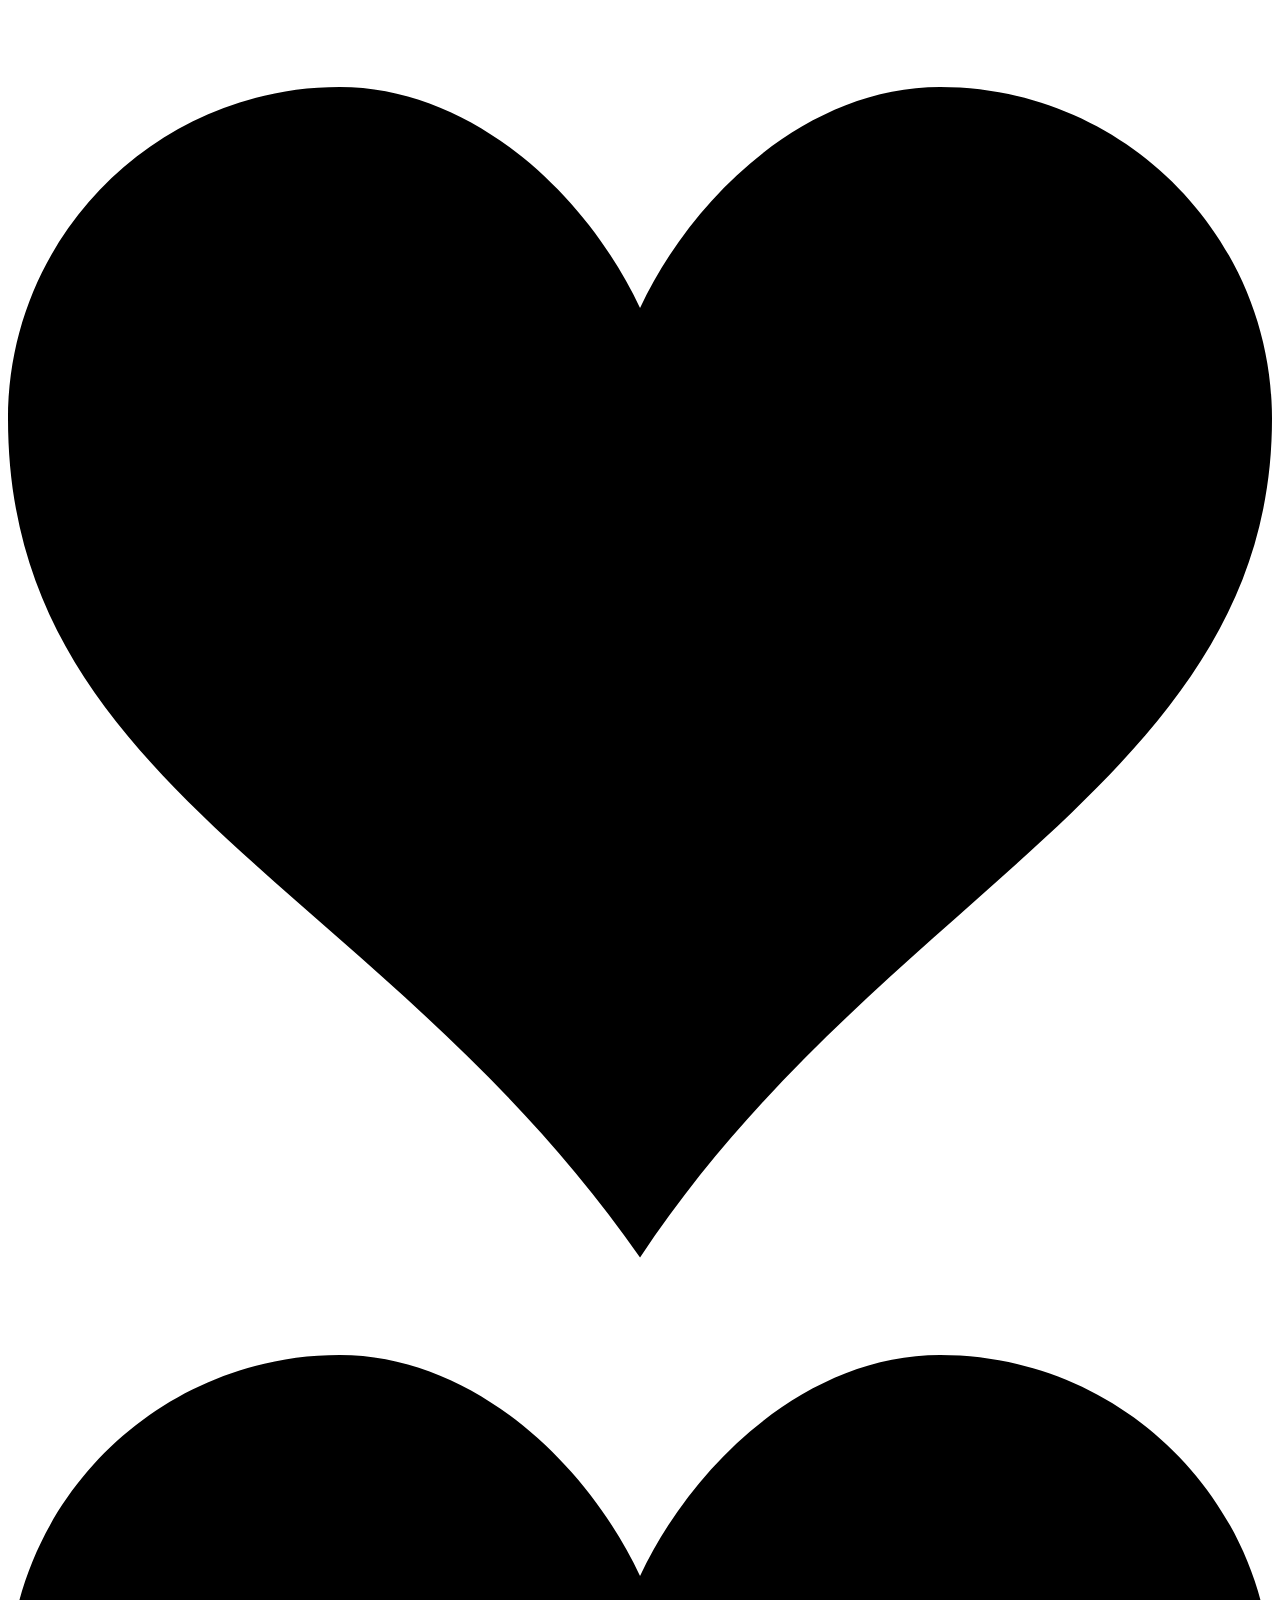
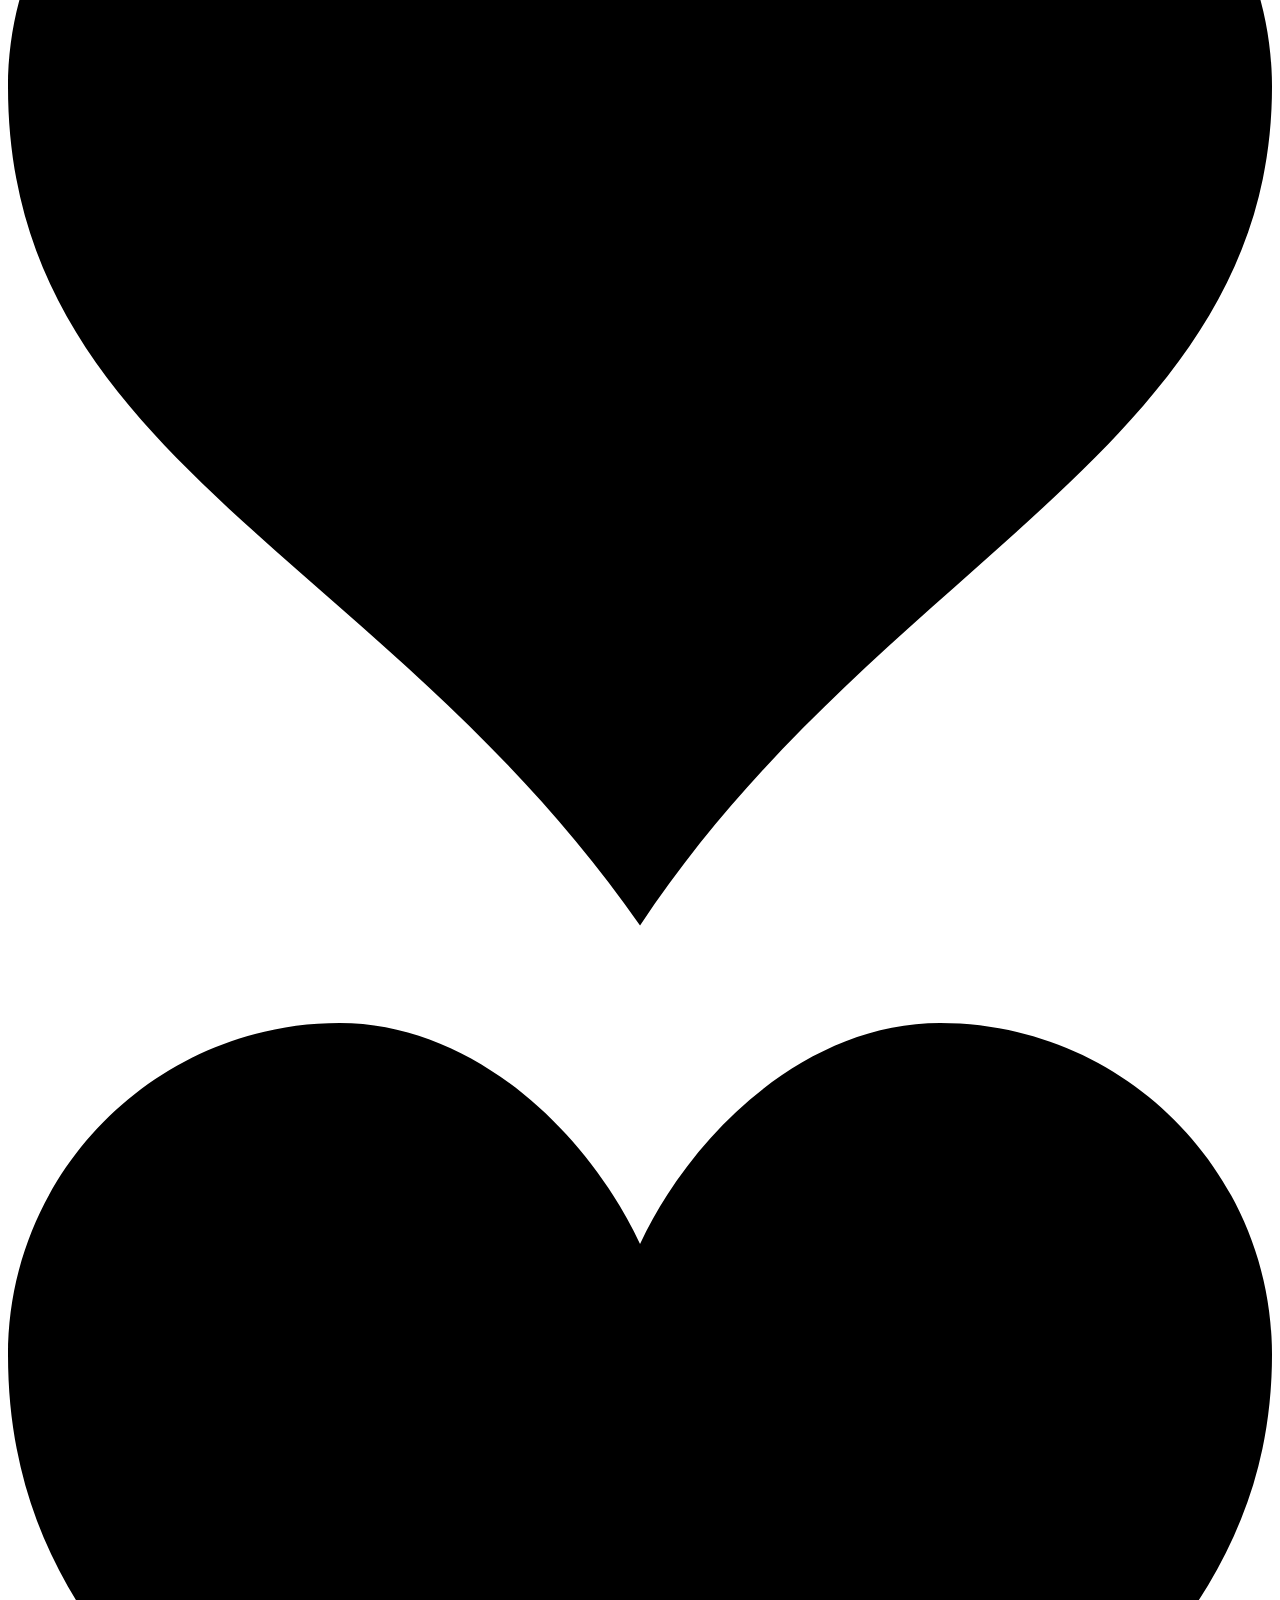
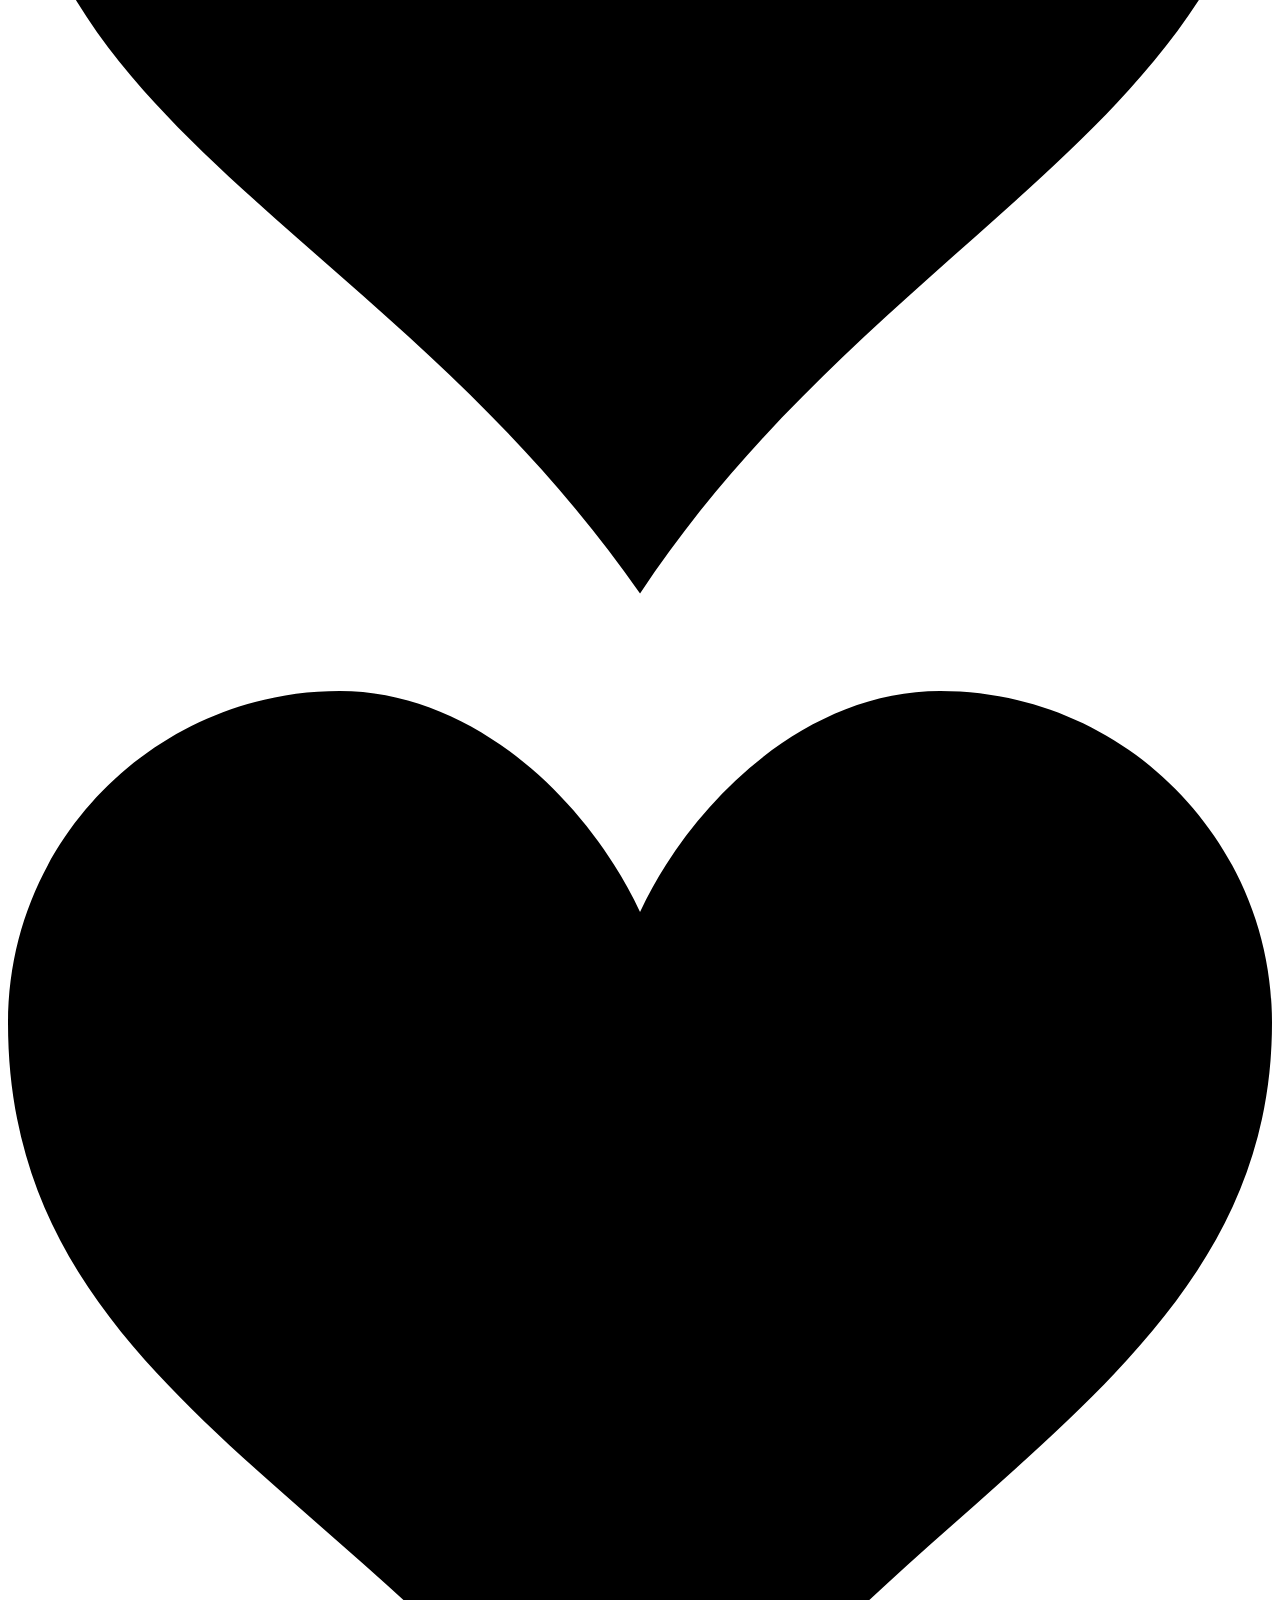
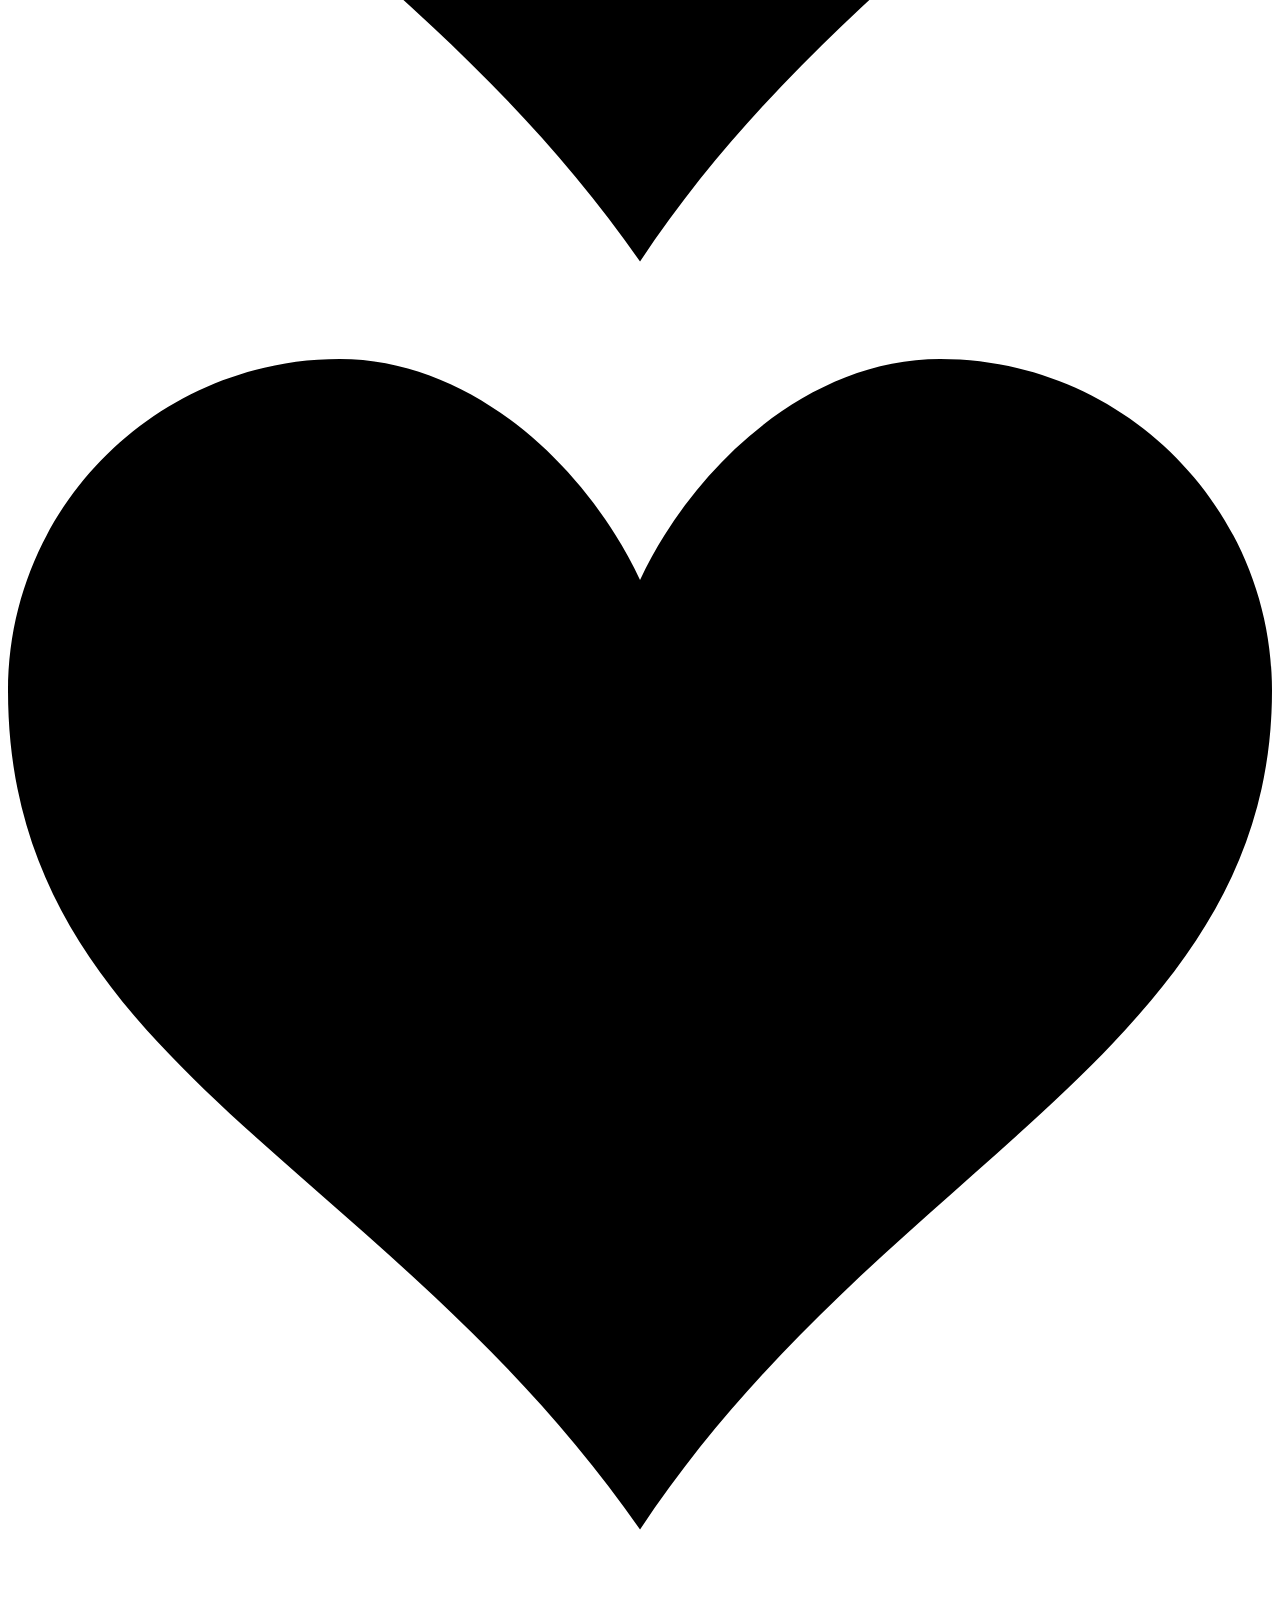
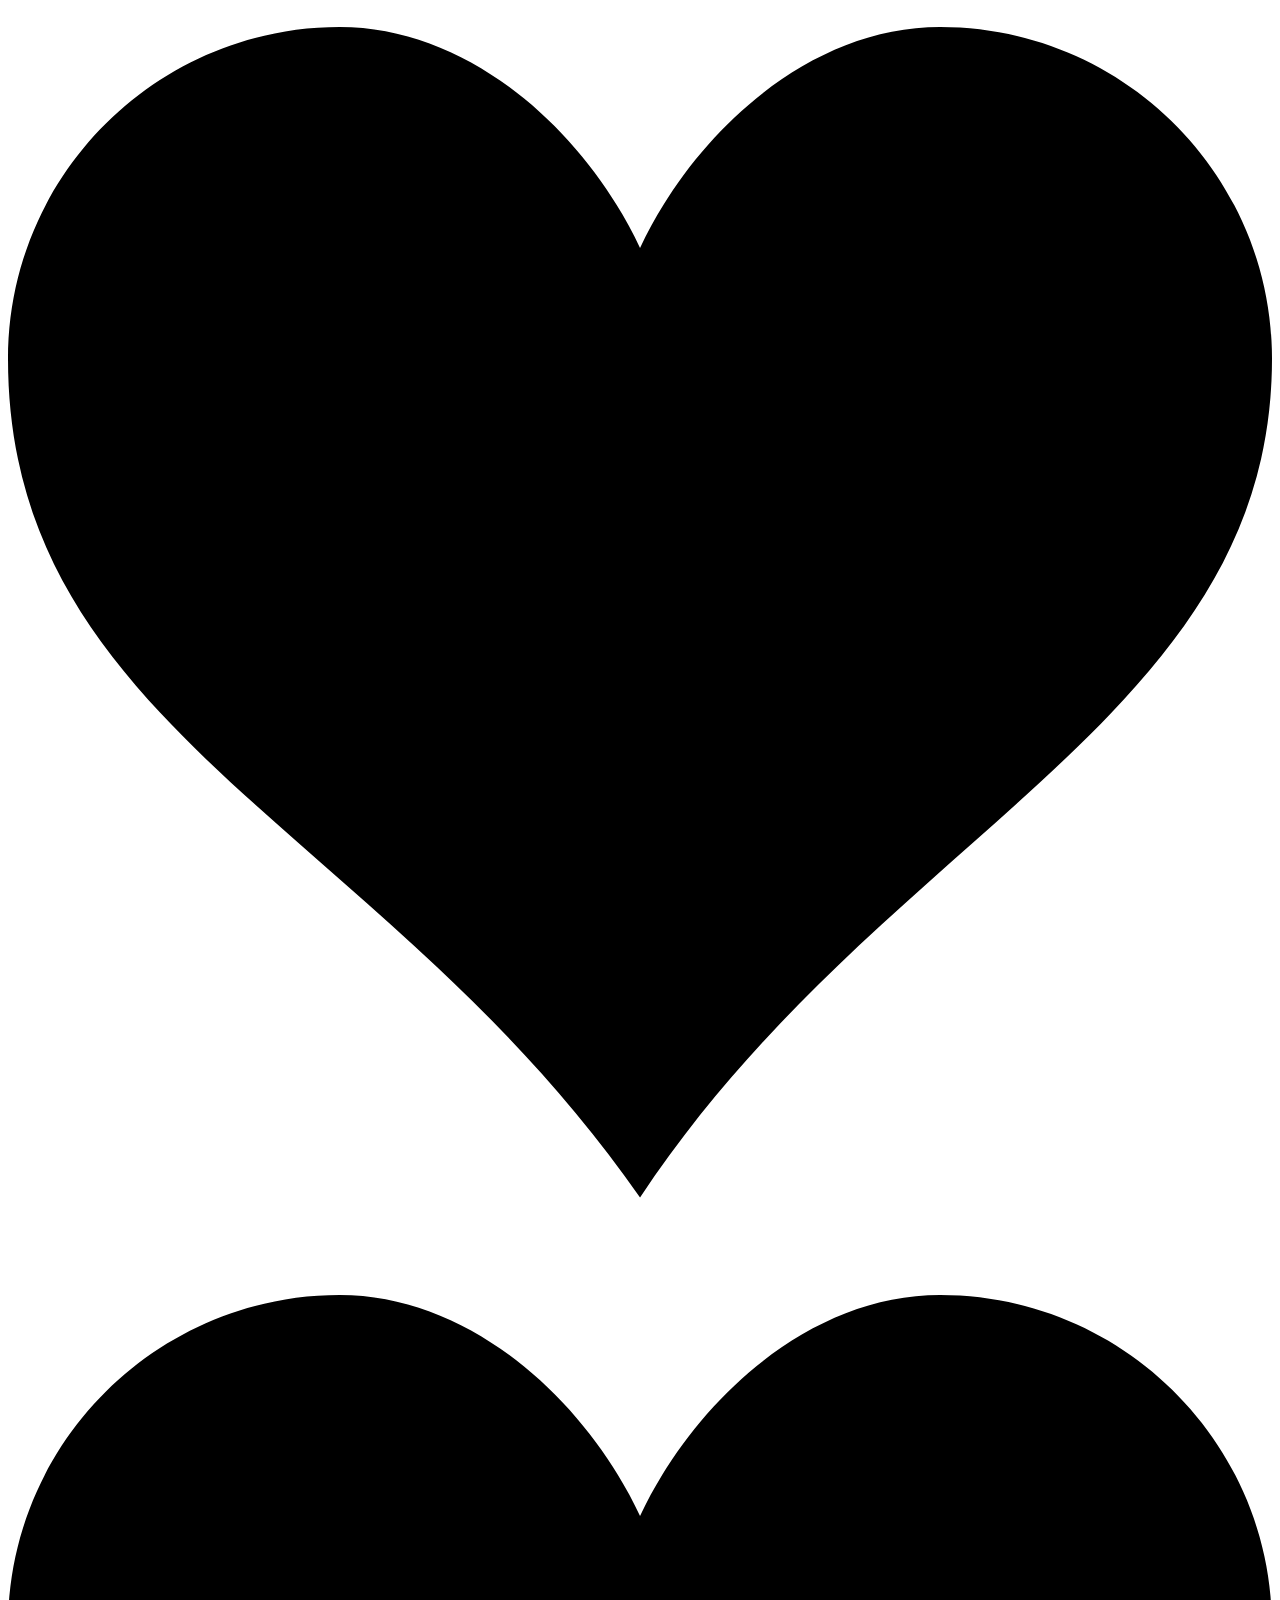
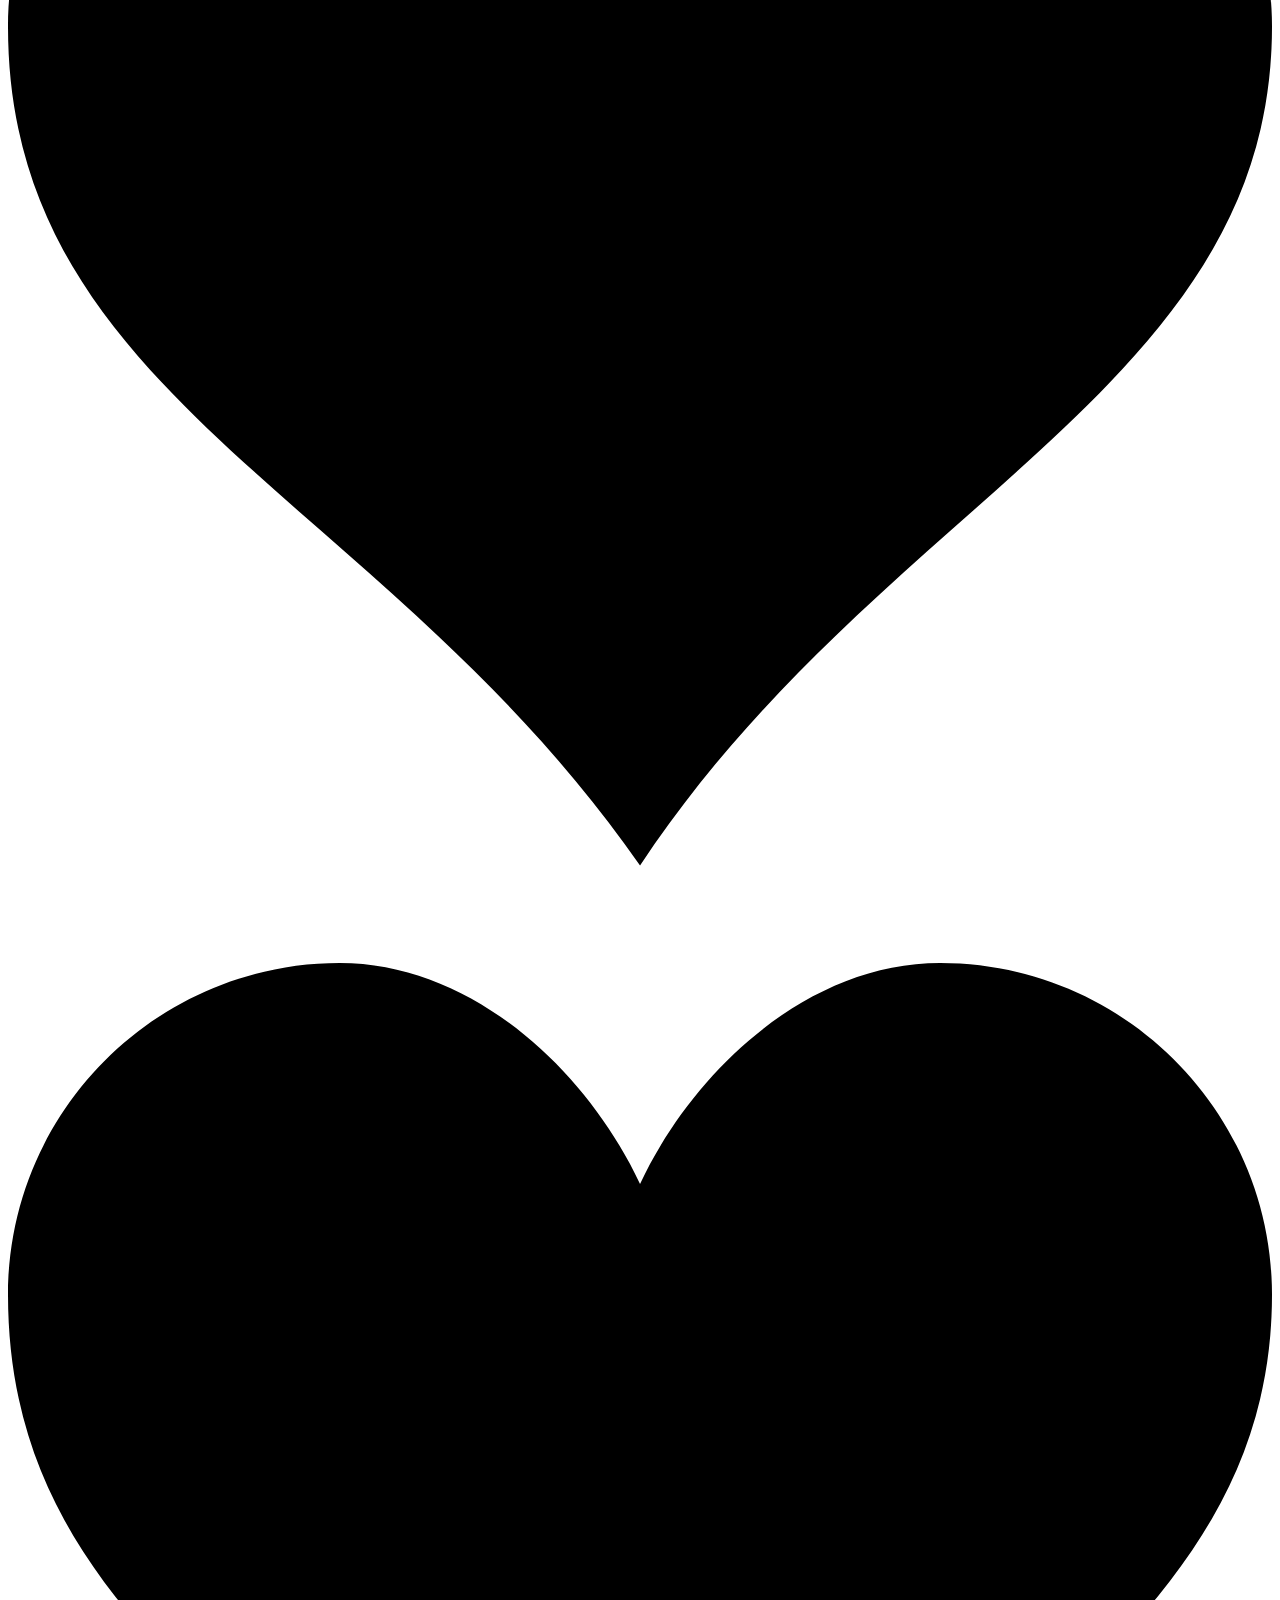
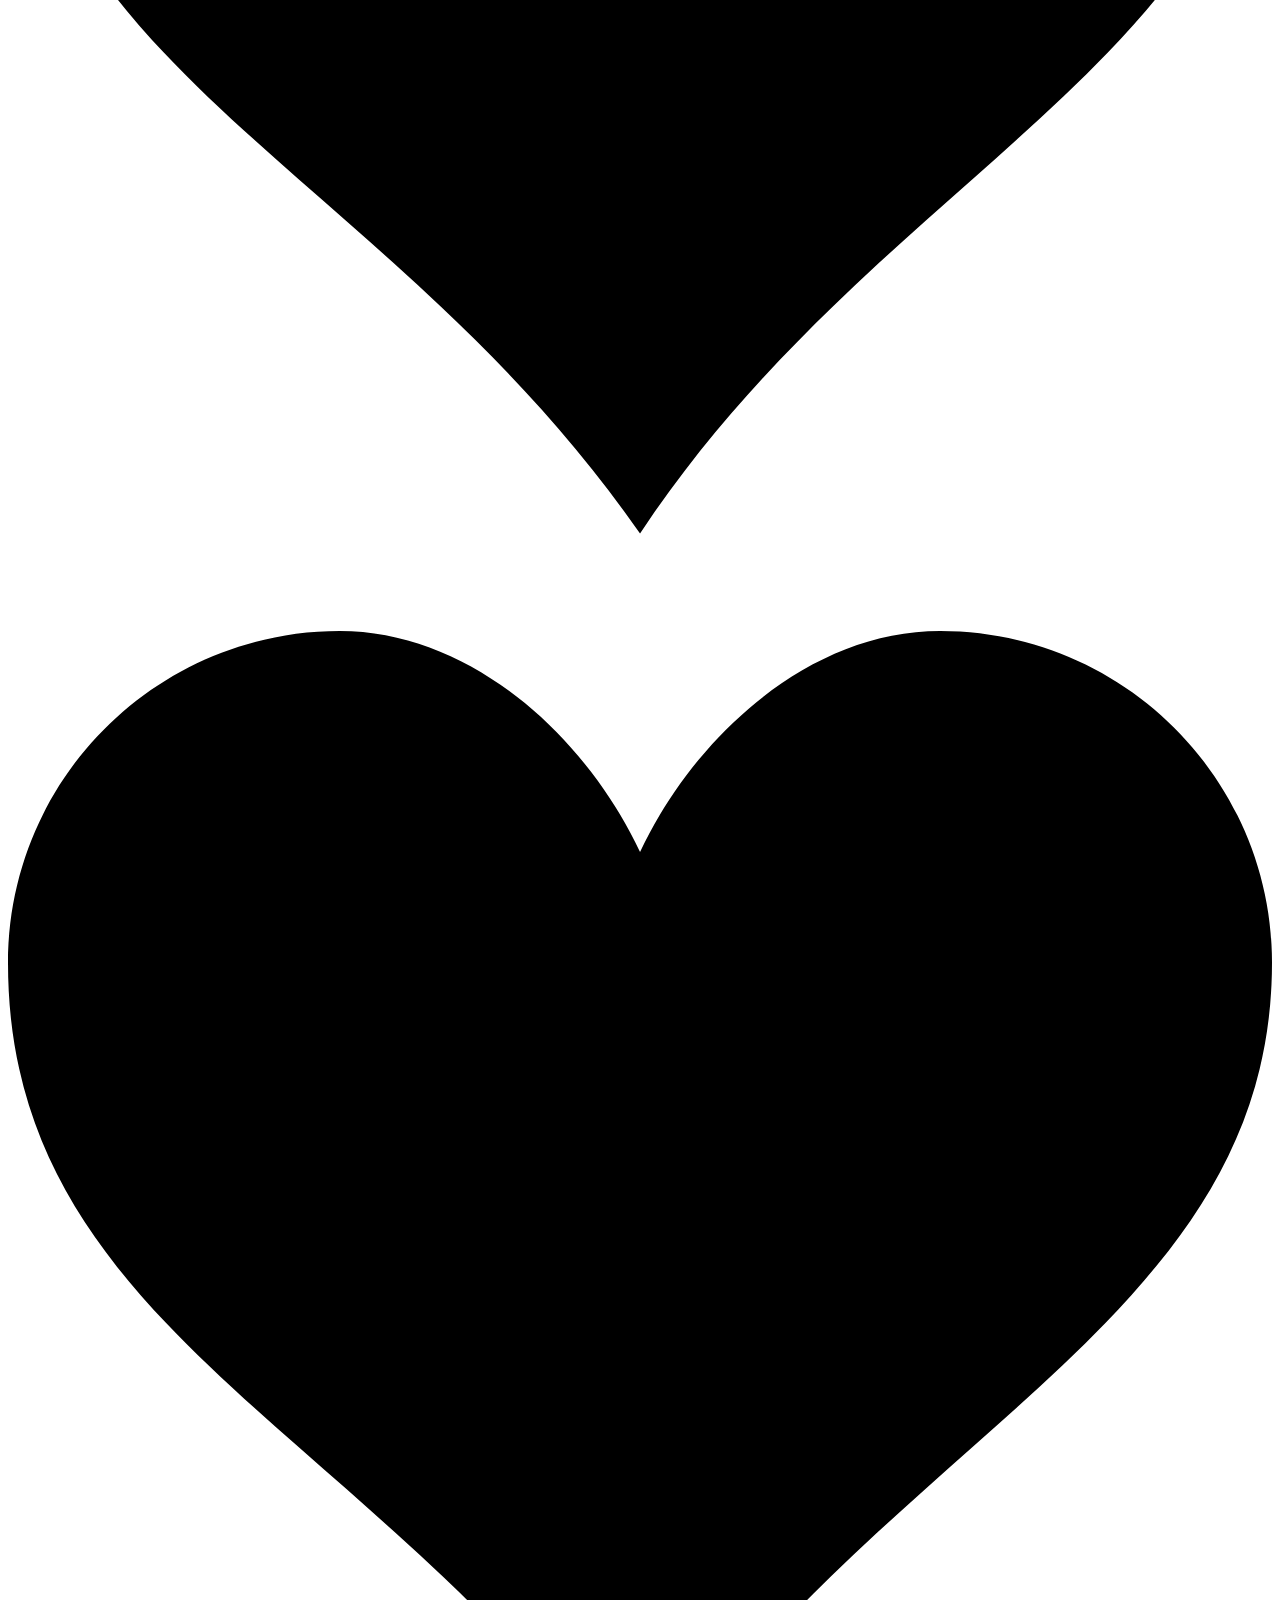
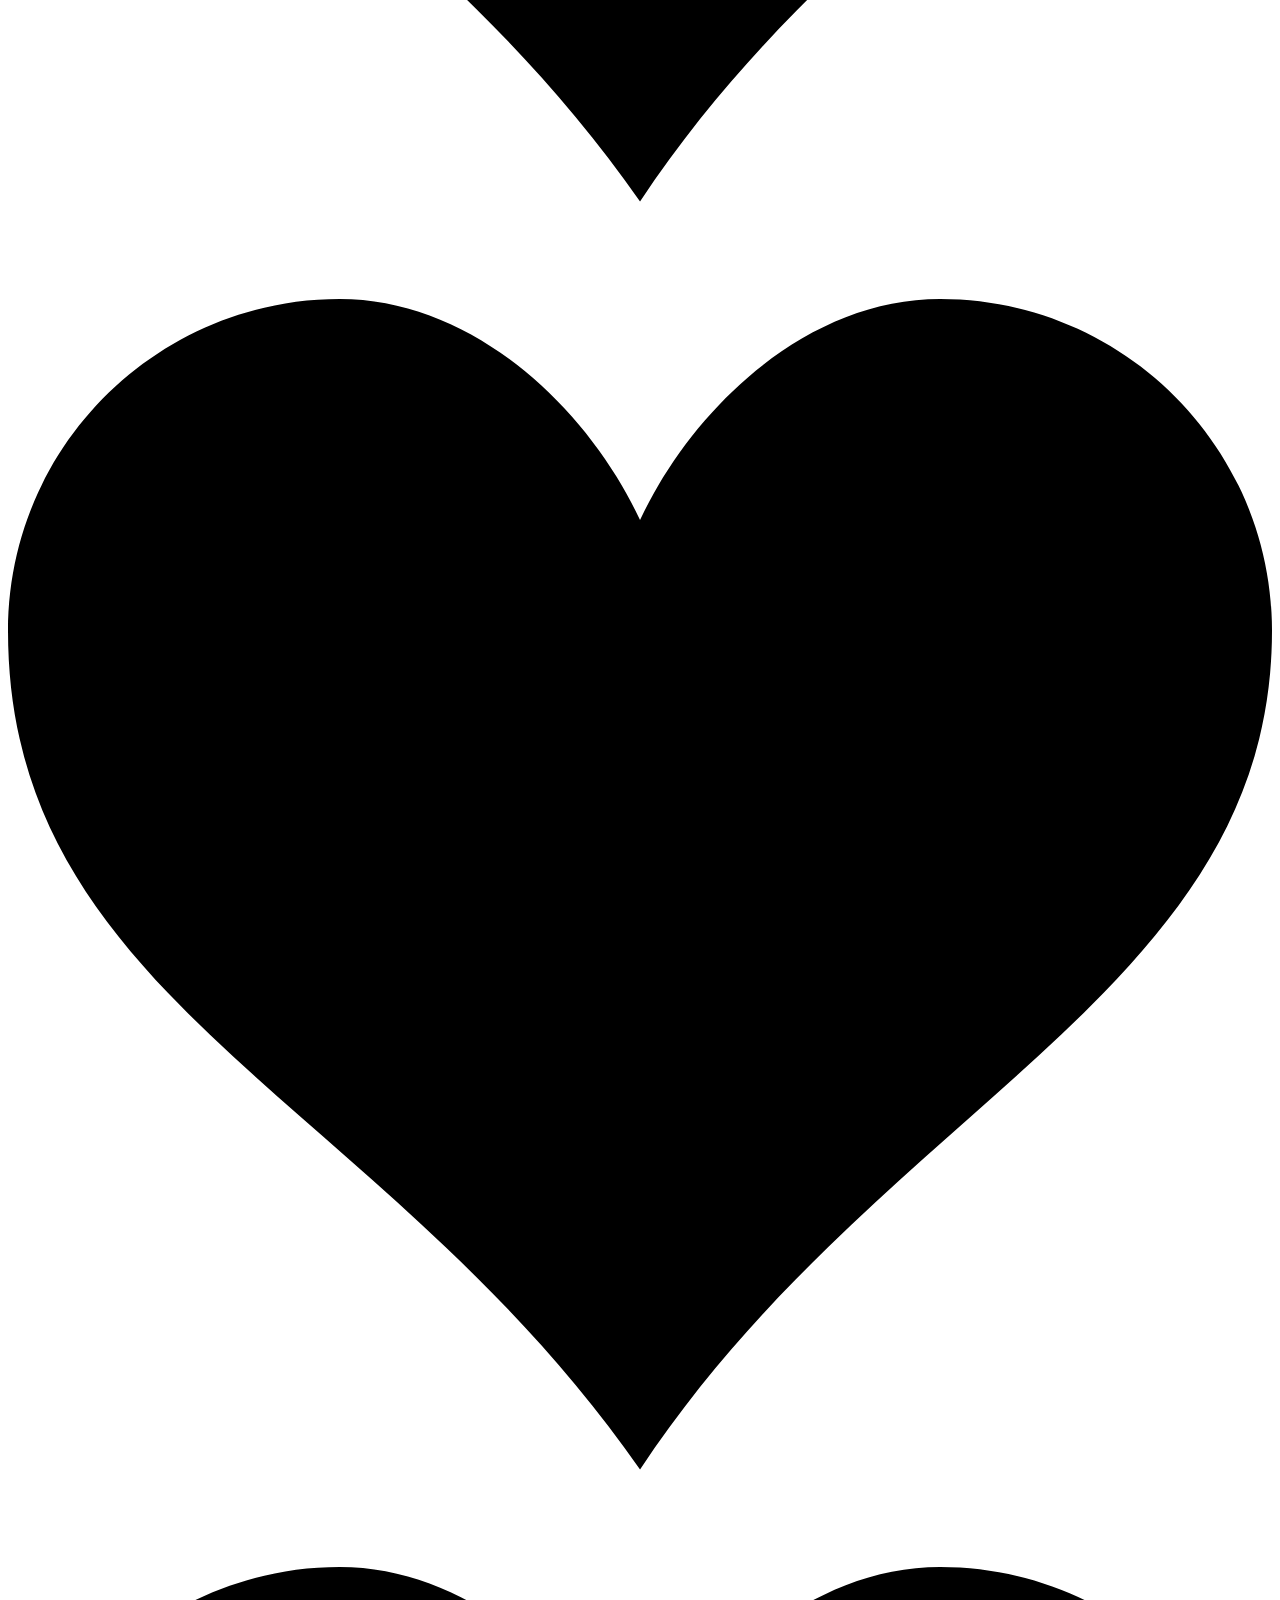
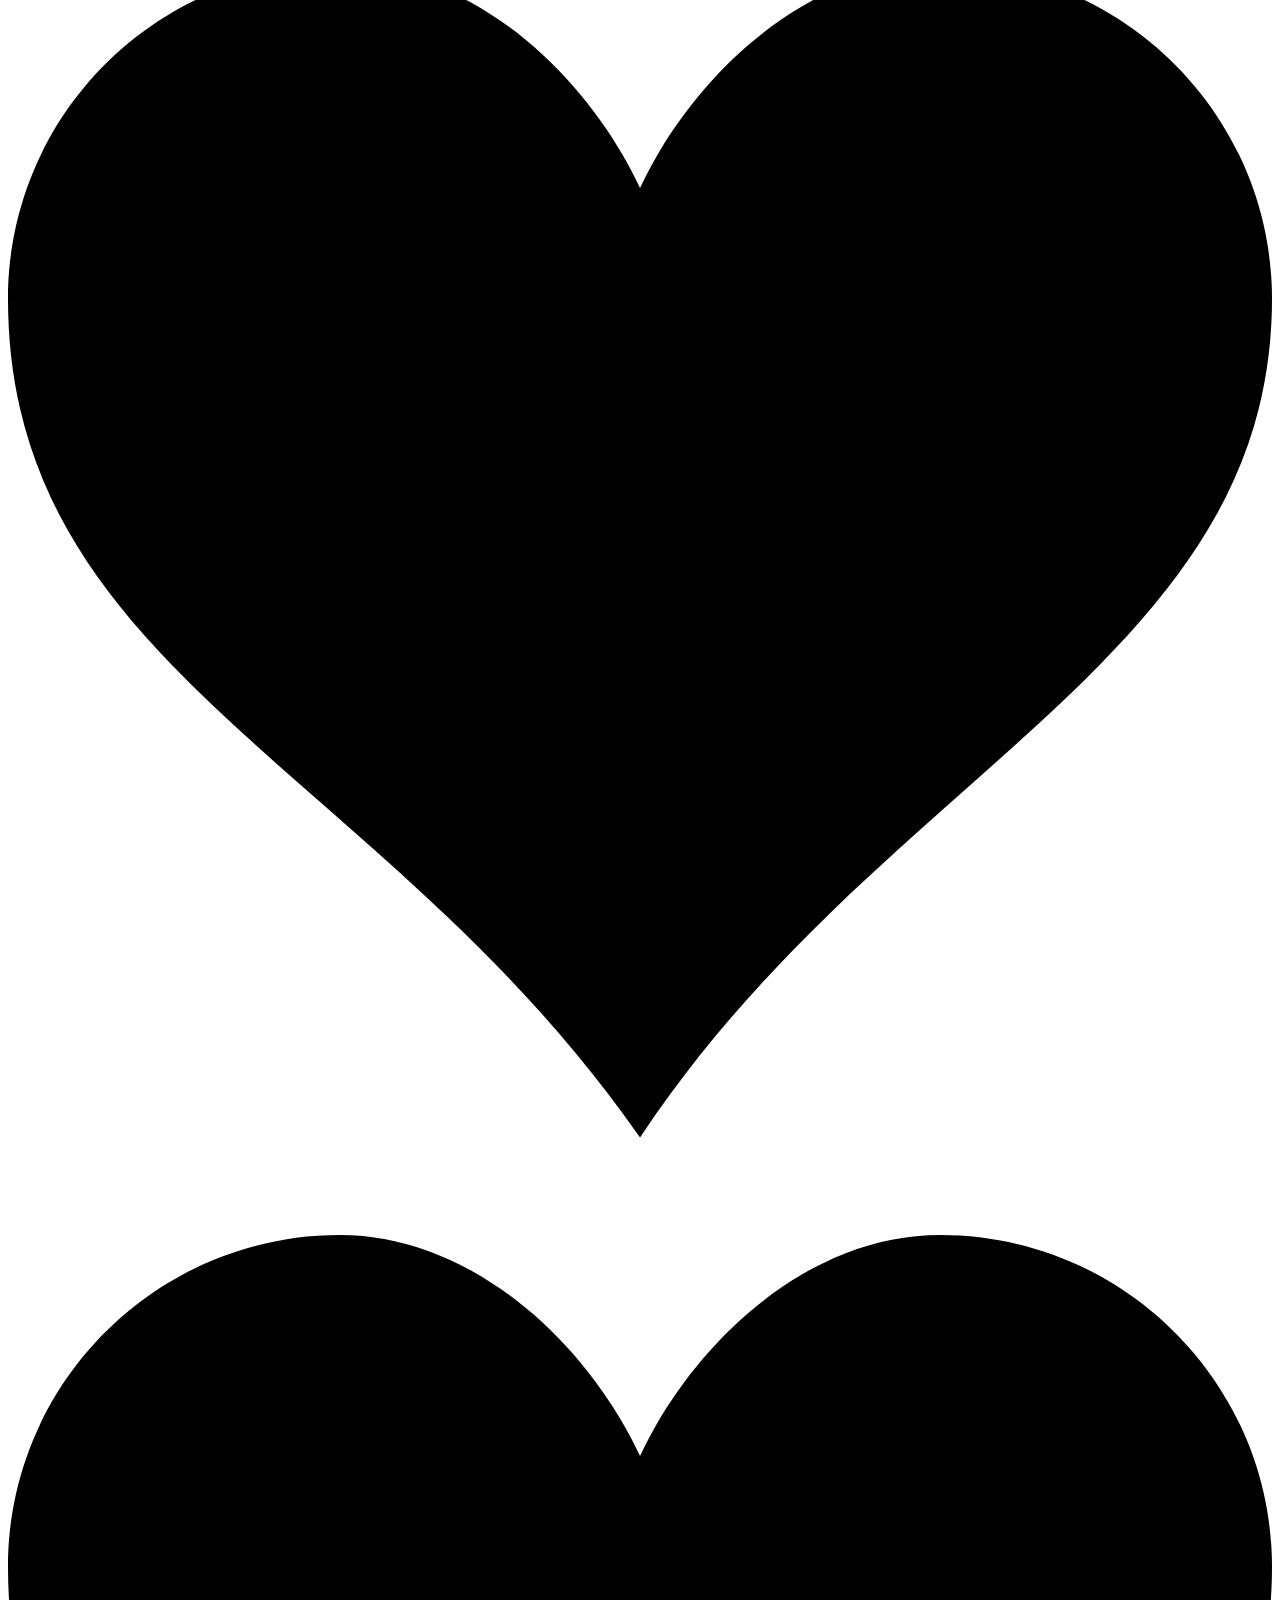
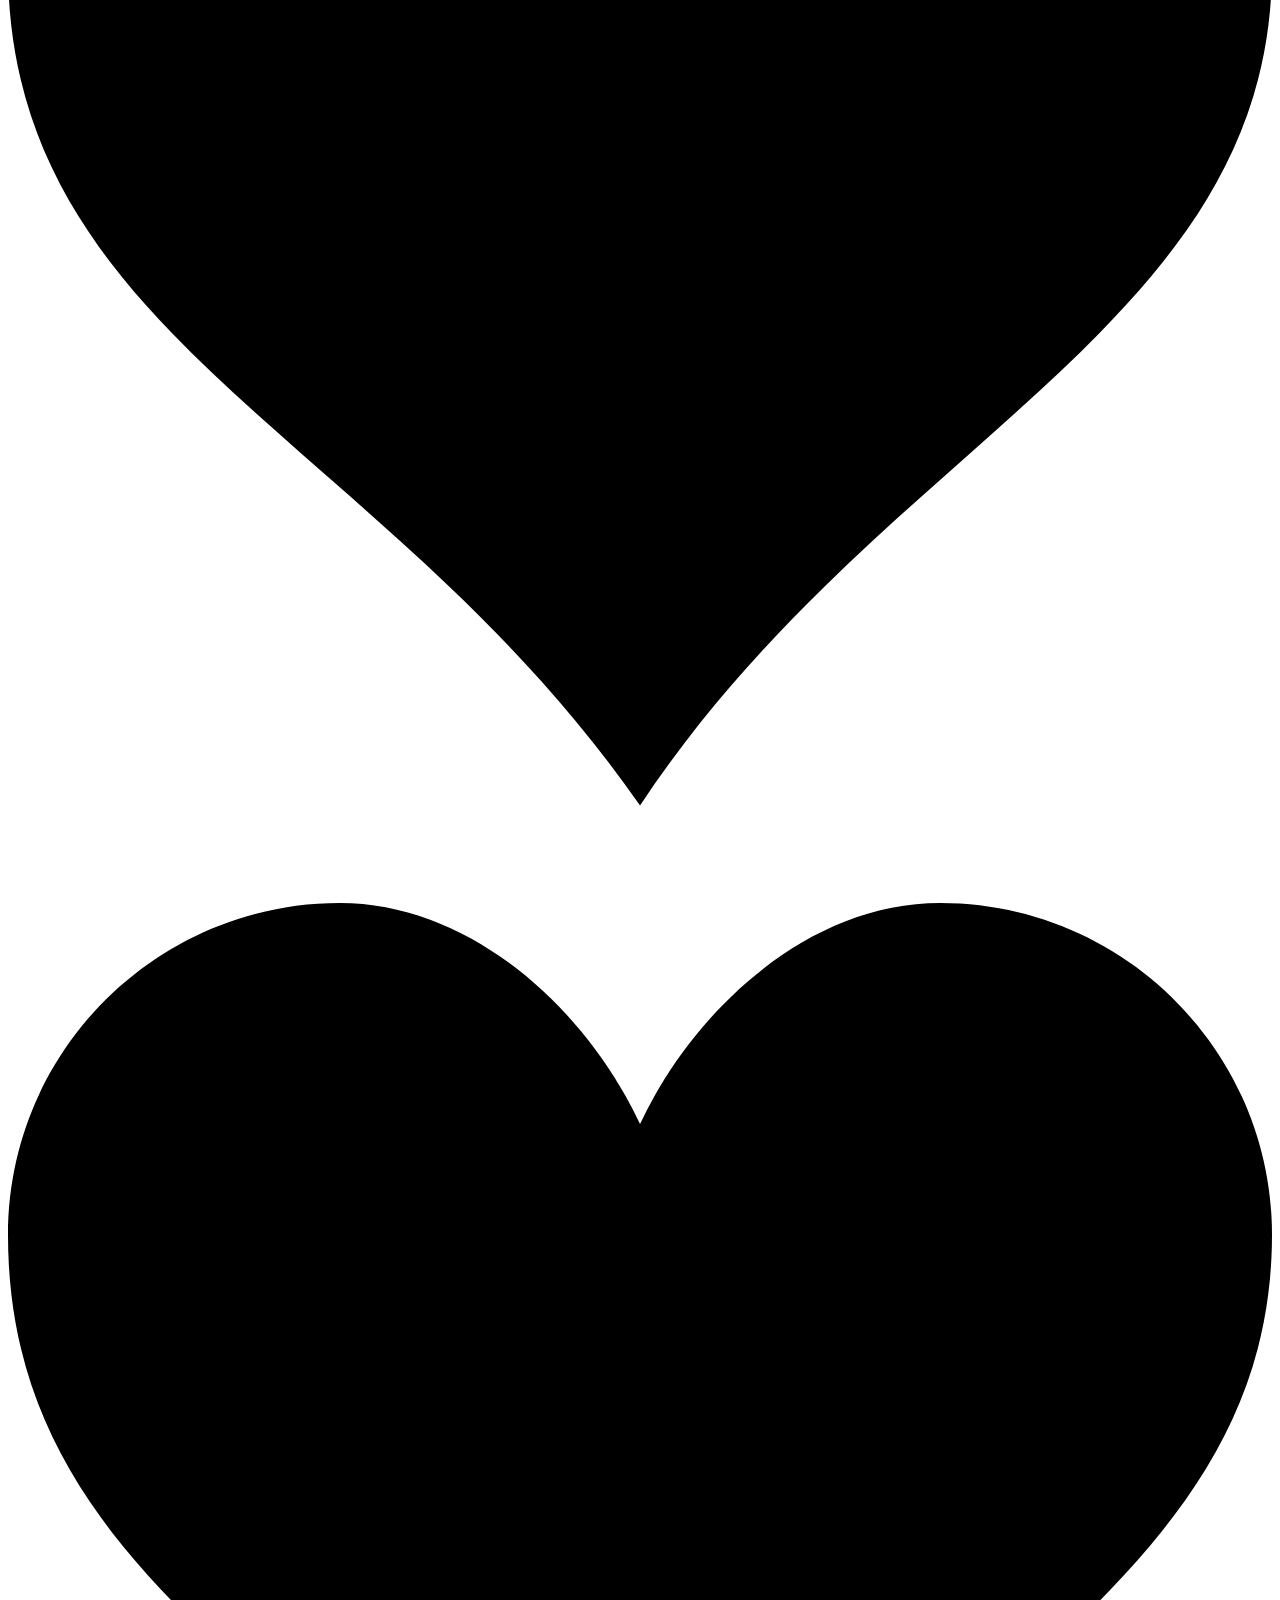
==== rosas.html @ ce92dda1 "first commit" ====
<!DOCTYPE html>
<html lang="en" >
<head>
  <meta charset="UTF-8">
  <title>Flores y corazones</title>
  <link rel="stylesheet" href="./style.css">

</head>
<body>
<!-- partial:index.partial.html -->
<body class="container">
  <div class="night"></div>
  <div class="flowers">
    <div class="flower flower--1">
      <div class="flower__leafs flower__leafs--1">
        <div class="flower__leaf flower__leaf--1"></div>
        <div class="flower__leaf flower__leaf--2"></div>
        <div class="flower__leaf flower__leaf--3"></div>
        <div class="flower__leaf flower__leaf--4"></div>
        <div class="flower__white-circle"></div>

        <div class="flower__light flower__light--1"></div>
        <div class="flower__light flower__light--2"></div>
        <div class="flower__light flower__light--3"></div>
        <div class="flower__light flower__light--4"></div>
        <div class="flower__light flower__light--5"></div>
        <div class="flower__light flower__light--6"></div>
        <div class="flower__light flower__light--7"></div>
        <div class="flower__light flower__light--8"></div>

      </div>
      <div class="flower__line">
        <div class="flower__line__leaf flower__line__leaf--1"></div>
        <div class="flower__line__leaf flower__line__leaf--2"></div>
        <div class="flower__line__leaf flower__line__leaf--3"></div>
        <div class="flower__line__leaf flower__line__leaf--4"></div>
        <div class="flower__line__leaf flower__line__leaf--5"></div>
        <div class="flower__line__leaf flower__line__leaf--6"></div>
      </div>
    </div>

    <div class="flower flower--2">
      <div class="flower__leafs flower__leafs--2">
        <div class="flower__leaf flower__leaf--1"></div>
        <div class="flower__leaf flower__leaf--2"></div>
        <div class="flower__leaf flower__leaf--3"></div>
        <div class="flower__leaf flower__leaf--4"></div>
        <div class="flower__white-circle"></div>

        <div class="flower__light flower__light--1"></div>
        <div class="flower__light flower__light--2"></div>
        <div class="flower__light flower__light--3"></div>
        <div class="flower__light flower__light--4"></div>
        <div class="flower__light flower__light--5"></div>
        <div class="flower__light flower__light--6"></div>
        <div class="flower__light flower__light--7"></div>
        <div class="flower__light flower__light--8"></div>

      </div>
      <div class="flower__line">
        <div class="flower__line__leaf flower__line__leaf--1"></div>
        <div class="flower__line__leaf flower__line__leaf--2"></div>
        <div class="flower__line__leaf flower__line__leaf--3"></div>
        <div class="flower__line__leaf flower__line__leaf--4"></div>
      </div>
    </div>

    <div class="flower flower--3">
      <div class="flower__leafs flower__leafs--3">
        <div class="flower__leaf flower__leaf--1"></div>
        <div class="flower__leaf flower__leaf--2"></div>
        <div class="flower__leaf flower__leaf--3"></div>
        <div class="flower__leaf flower__leaf--4"></div>
        <div class="flower__white-circle"></div>

        <div class="flower__light flower__light--1"></div>
        <div class="flower__light flower__light--2"></div>
        <div class="flower__light flower__light--3"></div>
        <div class="flower__light flower__light--4"></div>
        <div class="flower__light flower__light--5"></div>
        <div class="flower__light flower__light--6"></div>
        <div class="flower__light flower__light--7"></div>
        <div class="flower__light flower__light--8"></div>

      </div>
      <div class="flower__line">
        <div class="flower__line__leaf flower__line__leaf--1"></div>
        <div class="flower__line__leaf flower__line__leaf--2"></div>
        <div class="flower__line__leaf flower__line__leaf--3"></div>
        <div class="flower__line__leaf flower__line__leaf--4"></div>
      </div>
    </div>
    <div class="flower flower--4">
      <div class="flower__leafs flower__leafs--3">
        <div class="flower__leaf flower__leaf--1"></div>
        <div class="flower__leaf flower__leaf--2"></div>
        <div class="flower__leaf flower__leaf--3"></div>
        <div class="flower__leaf flower__leaf--4"></div>
        <div class="flower__white-circle"></div>

        <div class="flower__light flower__light--1"></div>
        <div class="flower__light flower__light--2"></div>
        <div class="flower__light flower__light--3"></div>
        <div class="flower__light flower__light--4"></div>
        <div class="flower__light flower__light--5"></div>
        <div class="flower__light flower__light--6"></div>
        <div class="flower__light flower__light--7"></div>
        <div class="flower__light flower__light--8"></div>

      </div>
      <div class="flower__line">
        <div class="flower__line__leaf flower__line__leaf--1"></div>
        <div class="flower__line__leaf flower__line__leaf--2"></div>
        <div class="flower__line__leaf flower__line__leaf--3"></div>
        <div class="flower__line__leaf flower__line__leaf--4"></div>
      </div>
    </div>

    <div class="grow-ans" style="--d:1.2s">
      <div class="flower__g-long">
        <div class="flower__g-long__top"></div>
        <div class="flower__g-long__bottom"></div>
      </div>
    </div>

    <div class="growing-grass">
      <div class="flower__grass flower__grass--1">
        <div class="flower__grass--top"></div>
        <div class="flower__grass--bottom"></div>
        <div class="flower__grass__leaf flower__grass__leaf--1"></div>
        <div class="flower__grass__leaf flower__grass__leaf--2"></div>
        <div class="flower__grass__leaf flower__grass__leaf--3"></div>
        <div class="flower__grass__leaf flower__grass__leaf--4"></div>
        <div class="flower__grass__leaf flower__grass__leaf--5"></div>
        <div class="flower__grass__leaf flower__grass__leaf--6"></div>
        <div class="flower__grass__leaf flower__grass__leaf--7"></div>
        <div class="flower__grass__leaf flower__grass__leaf--8"></div>
        <div class="flower__grass__overlay"></div>
      </div>
    </div>

    <div class="growing-grass">
      <div class="flower__grass flower__grass--2">
        <div class="flower__grass--top"></div>
        <div class="flower__grass--bottom"></div>
        <div class="flower__grass__leaf flower__grass__leaf--1"></div>
        <div class="flower__grass__leaf flower__grass__leaf--2"></div>
        <div class="flower__grass__leaf flower__grass__leaf--3"></div>
        <div class="flower__grass__leaf flower__grass__leaf--4"></div>
        <div class="flower__grass__leaf flower__grass__leaf--5"></div>
        <div class="flower__grass__leaf flower__grass__leaf--6"></div>
        <div class="flower__grass__leaf flower__grass__leaf--7"></div>
        <div class="flower__grass__leaf flower__grass__leaf--8"></div>
        <div class="flower__grass__overlay"></div>
      </div>
    </div>

    <div class="grow-ans" style="--d:2.4s">
      <div class="flower__g-right flower__g-right--1">
        <div class="leaf"></div>
      </div>
    </div>

    <div class="grow-ans" style="--d:2.8s">
      <div class="flower__g-right flower__g-right--2">
        <div class="leaf"></div>
      </div>
    </div>

    <div class="grow-ans" style="--d:2.8s">
      <div class="flower__g-front">
        <div class="flower__g-front__leaf-wrapper flower__g-front__leaf-wrapper--1">
          <div class="flower__g-front__leaf"></div>
        </div>
        <div class="flower__g-front__leaf-wrapper flower__g-front__leaf-wrapper--2">
          <div class="flower__g-front__leaf"></div>
        </div>
        <div class="flower__g-front__leaf-wrapper flower__g-front__leaf-wrapper--3">
          <div class="flower__g-front__leaf"></div>
        </div>
        <div class="flower__g-front__leaf-wrapper flower__g-front__leaf-wrapper--4">
          <div class="flower__g-front__leaf"></div>
        </div>
        <div class="flower__g-front__leaf-wrapper flower__g-front__leaf-wrapper--5">
          <div class="flower__g-front__leaf"></div>
        </div>
        <div class="flower__g-front__leaf-wrapper flower__g-front__leaf-wrapper--6">
          <div class="flower__g-front__leaf"></div>
        </div>
        <div class="flower__g-front__leaf-wrapper flower__g-front__leaf-wrapper--7">
          <div class="flower__g-front__leaf"></div>
        </div>
        <div class="flower__g-front__leaf-wrapper flower__g-front__leaf-wrapper--8">
          <div class="flower__g-front__leaf"></div>
        </div>
        <div class="flower__g-front__line"></div>
      </div>
    </div>

    <div class="grow-ans" style="--d:3.2s">
      <div class="flower__g-fr">
        <div class="leaf"></div>
        <div class="flower__g-fr__leaf flower__g-fr__leaf--1"></div>
        <div class="flower__g-fr__leaf flower__g-fr__leaf--2"></div>
        <div class="flower__g-fr__leaf flower__g-fr__leaf--3"></div>
        <div class="flower__g-fr__leaf flower__g-fr__leaf--4"></div>
        <div class="flower__g-fr__leaf flower__g-fr__leaf--5"></div>
        <div class="flower__g-fr__leaf flower__g-fr__leaf--6"></div>
        <div class="flower__g-fr__leaf flower__g-fr__leaf--7"></div>
        <div class="flower__g-fr__leaf flower__g-fr__leaf--8"></div>
      </div>
    </div>

    <div class="long-g long-g--0">
      <div class="grow-ans" style="--d:3s">
        <div class="leaf leaf--0"></div>
      </div>
      <div class="grow-ans" style="--d:2.2s">
        <div class="leaf leaf--1"></div>
      </div>
      <div class="grow-ans" style="--d:3.4s">
        <div class="leaf leaf--2"></div>
      </div>
      <div class="grow-ans" style="--d:3.6s">
        <div class="leaf leaf--3"></div>
      </div>
    </div>

    <div class="long-g long-g--1">
      <div class="grow-ans" style="--d:3.6s">
        <div class="leaf leaf--0"></div>
      </div>
      <div class="grow-ans" style="--d:3.8s">
        <div class="leaf leaf--1"></div>
      </div>
      <div class="grow-ans" style="--d:4s">
        <div class="leaf leaf--2"></div>
      </div>
      <div class="grow-ans" style="--d:4.2s">
        <div class="leaf leaf--3"></div>
      </div>
    </div>

    <div class="long-g long-g--2">
      <div class="grow-ans" style="--d:4s">
        <div class="leaf leaf--0"></div>
      </div>
      <div class="grow-ans" style="--d:4.2s">
        <div class="leaf leaf--1"></div>
      </div>
      <div class="grow-ans" style="--d:4.4s">
        <div class="leaf leaf--2"></div>
      </div>
      <div class="grow-ans" style="--d:4.6s">
        <div class="leaf leaf--3"></div>
      </div>
    </div>

    <div class="long-g long-g--3">
      <div class="grow-ans" style="--d:4s">
        <div class="leaf leaf--0"></div>
      </div>
      <div class="grow-ans" style="--d:4.2s">
        <div class="leaf leaf--1"></div>
      </div>
      <div class="grow-ans" style="--d:3s">
        <div class="leaf leaf--2"></div>
      </div>
      <div class="grow-ans" style="--d:3.6s">
        <div class="leaf leaf--3"></div>
      </div>
    </div>

    <div class="long-g long-g--4">
      <div class="grow-ans" style="--d:4s">
        <div class="leaf leaf--0"></div>
      </div>
      <div class="grow-ans" style="--d:4.2s">
        <div class="leaf leaf--1"></div>
      </div>
      <div class="grow-ans" style="--d:3s">
        <div class="leaf leaf--2"></div>
      </div>
      <div class="grow-ans" style="--d:3.6s">
        <div class="leaf leaf--3"></div>
      </div>
    </div>

    <div class="long-g long-g--5">
      <div class="grow-ans" style="--d:4s">
        <div class="leaf leaf--0"></div>
      </div>
      <div class="grow-ans" style="--d:4.2s">
        <div class="leaf leaf--1"></div>
      </div>
      <div class="grow-ans" style="--d:3s">
        <div class="leaf leaf--2"></div>
      </div>
      <div class="grow-ans" style="--d:3.6s">
        <div class="leaf leaf--3"></div>
      </div>
    </div>

    <div class="long-g long-g--6">
      <div class="grow-ans" style="--d:4.2s">
        <div class="leaf leaf--0"></div>
      </div>
      <div class="grow-ans" style="--d:4.4s">
        <div class="leaf leaf--1"></div>
      </div>
      <div class="grow-ans" style="--d:4.6s">
        <div class="leaf leaf--2"></div>
      </div>
      <div class="grow-ans" style="--d:4.8s">
        <div class="leaf leaf--3"></div>
      </div>
    </div>

    <div class="long-g long-g--7">
      <div class="grow-ans" style="--d:3s">
        <div class="leaf leaf--0"></div>
      </div>
      <div class="grow-ans" style="--d:3.2s">
        <div class="leaf leaf--1"></div>
      </div>
      <div class="grow-ans" style="--d:3.5s">
        <div class="leaf leaf--2"></div>
      </div>
      <div class="grow-ans" style="--d:3.6s">
        <div class="leaf leaf--3"></div>
      </div>
    </div>
  </div>
  <script src="main.js"></script>
  <div class="bubbles">
    <div class="bubble"><svg class="heart" viewBox="0 0 32 32">
        <title>heart22</title>
        <path d="M23.6 2c-3.363 0-6.258 2.736-7.599 5.594-1.342-2.858-4.237-5.594-7.601-5.594-4.637 0-8.4 3.764-8.4 8.401 0 9.433 9.516 11.906 16.001 21.232 6.13-9.268 15.999-12.1 15.999-21.232 0-4.637-3.763-8.401-8.4-8.401z"></path>
      </svg>
    </div>
    <div class="bubble"><svg class="heart" viewBox="0 0 32 32">
        <title>heart22</title>
        <path d="M23.6 2c-3.363 0-6.258 2.736-7.599 5.594-1.342-2.858-4.237-5.594-7.601-5.594-4.637 0-8.4 3.764-8.4 8.401 0 9.433 9.516 11.906 16.001 21.232 6.13-9.268 15.999-12.1 15.999-21.232 0-4.637-3.763-8.401-8.4-8.401z"></path>
      </svg>
    </div>
    <div class="bubble"><svg class="heart" viewBox="0 0 32 32">
        <title>heart22</title>
        <path d="M23.6 2c-3.363 0-6.258 2.736-7.599 5.594-1.342-2.858-4.237-5.594-7.601-5.594-4.637 0-8.4 3.764-8.4 8.401 0 9.433 9.516 11.906 16.001 21.232 6.13-9.268 15.999-12.1 15.999-21.232 0-4.637-3.763-8.401-8.4-8.401z"></path>
      </svg>
    </div>
    <div class="bubble"><svg class="heart" viewBox="0 0 32 32">
        <title>heart22</title>
        <path d="M23.6 2c-3.363 0-6.258 2.736-7.599 5.594-1.342-2.858-4.237-5.594-7.601-5.594-4.637 0-8.4 3.764-8.4 8.401 0 9.433 9.516 11.906 16.001 21.232 6.13-9.268 15.999-12.1 15.999-21.232 0-4.637-3.763-8.401-8.4-8.401z"></path>
      </svg>
    </div>
    <div class="bubble"><svg class="heart" viewBox="0 0 32 32">
        <title>heart22</title>
        <path d="M23.6 2c-3.363 0-6.258 2.736-7.599 5.594-1.342-2.858-4.237-5.594-7.601-5.594-4.637 0-8.4 3.764-8.4 8.401 0 9.433 9.516 11.906 16.001 21.232 6.13-9.268 15.999-12.1 15.999-21.232 0-4.637-3.763-8.401-8.4-8.401z"></path>
      </svg>
    </div>
    <div class="bubble"><svg class="heart" viewBox="0 0 32 32">
        <title>heart22</title>
        <path d="M23.6 2c-3.363 0-6.258 2.736-7.599 5.594-1.342-2.858-4.237-5.594-7.601-5.594-4.637 0-8.4 3.764-8.4 8.401 0 9.433 9.516 11.906 16.001 21.232 6.13-9.268 15.999-12.1 15.999-21.232 0-4.637-3.763-8.401-8.4-8.401z"></path>
      </svg>
    </div>
    <div class="bubble"><svg class="heart" viewBox="0 0 32 32">
        <title>heart22</title>
        <path d="M23.6 2c-3.363 0-6.258 2.736-7.599 5.594-1.342-2.858-4.237-5.594-7.601-5.594-4.637 0-8.4 3.764-8.4 8.401 0 9.433 9.516 11.906 16.001 21.232 6.13-9.268 15.999-12.1 15.999-21.232 0-4.637-3.763-8.401-8.4-8.401z"></path>
      </svg>
    </div>
    <div class="bubble"><svg class="heart" viewBox="0 0 32 32">
        <title>heart22</title>
        <path d="M23.6 2c-3.363 0-6.258 2.736-7.599 5.594-1.342-2.858-4.237-5.594-7.601-5.594-4.637 0-8.4 3.764-8.4 8.401 0 9.433 9.516 11.906 16.001 21.232 6.13-9.268 15.999-12.1 15.999-21.232 0-4.637-3.763-8.401-8.4-8.401z"></path>
      </svg>
    </div>
    <div class="bubble"><svg class="heart" viewBox="0 0 32 32">
        <title>heart22</title>
        <path d="M23.6 2c-3.363 0-6.258 2.736-7.599 5.594-1.342-2.858-4.237-5.594-7.601-5.594-4.637 0-8.4 3.764-8.4 8.401 0 9.433 9.516 11.906 16.001 21.232 6.13-9.268 15.999-12.1 15.999-21.232 0-4.637-3.763-8.401-8.4-8.401z"></path>
      </svg>
    </div>
    <div class="bubble"><svg class="heart" viewBox="0 0 32 32">
        <title>heart22</title>
        <path d="M23.6 2c-3.363 0-6.258 2.736-7.599 5.594-1.342-2.858-4.237-5.594-7.601-5.594-4.637 0-8.4 3.764-8.4 8.401 0 9.433 9.516 11.906 16.001 21.232 6.13-9.268 15.999-12.1 15.999-21.232 0-4.637-3.763-8.401-8.4-8.401z"></path>
      </svg>
    </div>
    <div class="bubble"><svg class="heart" viewBox="0 0 32 32">
        <title>heart22</title>
        <path d="M23.6 2c-3.363 0-6.258 2.736-7.599 5.594-1.342-2.858-4.237-5.594-7.601-5.594-4.637 0-8.4 3.764-8.4 8.401 0 9.433 9.516 11.906 16.001 21.232 6.13-9.268 15.999-12.1 15.999-21.232 0-4.637-3.763-8.401-8.4-8.401z"></path>
      </svg>
    </div>
    <div class="bubble"><svg class="heart" viewBox="0 0 32 32">
        <title>heart22</title>
        <path d="M23.6 2c-3.363 0-6.258 2.736-7.599 5.594-1.342-2.858-4.237-5.594-7.601-5.594-4.637 0-8.4 3.764-8.4 8.401 0 9.433 9.516 11.906 16.001 21.232 6.13-9.268 15.999-12.1 15.999-21.232 0-4.637-3.763-8.401-8.4-8.401z"></path>
      </svg>
    </div>
    <div class="bubble"><svg class="heart" viewBox="0 0 32 32">
        <title>heart22</title>
        <path d="M23.6 2c-3.363 0-6.258 2.736-7.599 5.594-1.342-2.858-4.237-5.594-7.601-5.594-4.637 0-8.4 3.764-8.4 8.401 0 9.433 9.516 11.906 16.001 21.232 6.13-9.268 15.999-12.1 15.999-21.232 0-4.637-3.763-8.401-8.4-8.401z"></path>
      </svg>
    </div>
    <div class="bubble"><svg class="heart" viewBox="0 0 32 32">
        <title>heart22</title>
        <path d="M23.6 2c-3.363 0-6.258 2.736-7.599 5.594-1.342-2.858-4.237-5.594-7.601-5.594-4.637 0-8.4 3.764-8.4 8.401 0 9.433 9.516 11.906 16.001 21.232 6.13-9.268 15.999-12.1 15.999-21.232 0-4.637-3.763-8.401-8.4-8.401z"></path>
      </svg>
    </div>
    <div class="bubble"><svg class="heart" viewBox="0 0 32 32">
        <title>heart22</title>
        <path d="M23.6 2c-3.363 0-6.258 2.736-7.599 5.594-1.342-2.858-4.237-5.594-7.601-5.594-4.637 0-8.4 3.764-8.4 8.401 0 9.433 9.516 11.906 16.001 21.232 6.13-9.268 15.999-12.1 15.999-21.232 0-4.637-3.763-8.401-8.4-8.401z"></path>
      </svg>
    </div>
    <div class="bubble"><svg class="heart" viewBox="0 0 32 32">
        <title>heart22</title>
        <path d="M23.6 2c-3.363 0-6.258 2.736-7.599 5.594-1.342-2.858-4.237-5.594-7.601-5.594-4.637 0-8.4 3.764-8.4 8.401 0 9.433 9.516 11.906 16.001 21.232 6.13-9.268 15.999-12.1 15.999-21.232 0-4.637-3.763-8.401-8.4-8.401z"></path>
      </svg>
    </div>
    <div class="bubble"><svg class="heart" viewBox="0 0 32 32">
        <title>heart22</title>
        <path d="M23.6 2c-3.363 0-6.258 2.736-7.599 5.594-1.342-2.858-4.237-5.594-7.601-5.594-4.637 0-8.4 3.764-8.4 8.401 0 9.433 9.516 11.906 16.001 21.232 6.13-9.268 15.999-12.1 15.999-21.232 0-4.637-3.763-8.401-8.4-8.401z"></path>
      </svg>
    </div>
    <div class="bubble"><svg class="heart" viewBox="0 0 32 32">
        <title>heart22</title>
        <path d="M23.6 2c-3.363 0-6.258 2.736-7.599 5.594-1.342-2.858-4.237-5.594-7.601-5.594-4.637 0-8.4 3.764-8.4 8.401 0 9.433 9.516 11.906 16.001 21.232 6.13-9.268 15.999-12.1 15.999-21.232 0-4.637-3.763-8.401-8.4-8.401z"></path>
      </svg>
    </div>
    <div class="bubble"><svg class="heart" viewBox="0 0 32 32">
        <title>heart22</title>
        <path d="M23.6 2c-3.363 0-6.258 2.736-7.599 5.594-1.342-2.858-4.237-5.594-7.601-5.594-4.637 0-8.4 3.764-8.4 8.401 0 9.433 9.516 11.906 16.001 21.232 6.13-9.268 15.999-12.1 15.999-21.232 0-4.637-3.763-8.401-8.4-8.401z"></path>
      </svg>
    </div>
    <div class="bubble"><svg class="heart" viewBox="0 0 32 32">
        <title>heart22</title>
        <path d="M23.6 2c-3.363 0-6.258 2.736-7.599 5.594-1.342-2.858-4.237-5.594-7.601-5.594-4.637 0-8.4 3.764-8.4 8.401 0 9.433 9.516 11.906 16.001 21.232 6.13-9.268 15.999-12.1 15.999-21.232 0-4.637-3.763-8.401-8.4-8.401z"></path>
      </svg>
      
</body>
<!-- partial -->
  <script  src="./script.js"></script>

</body>
</html>
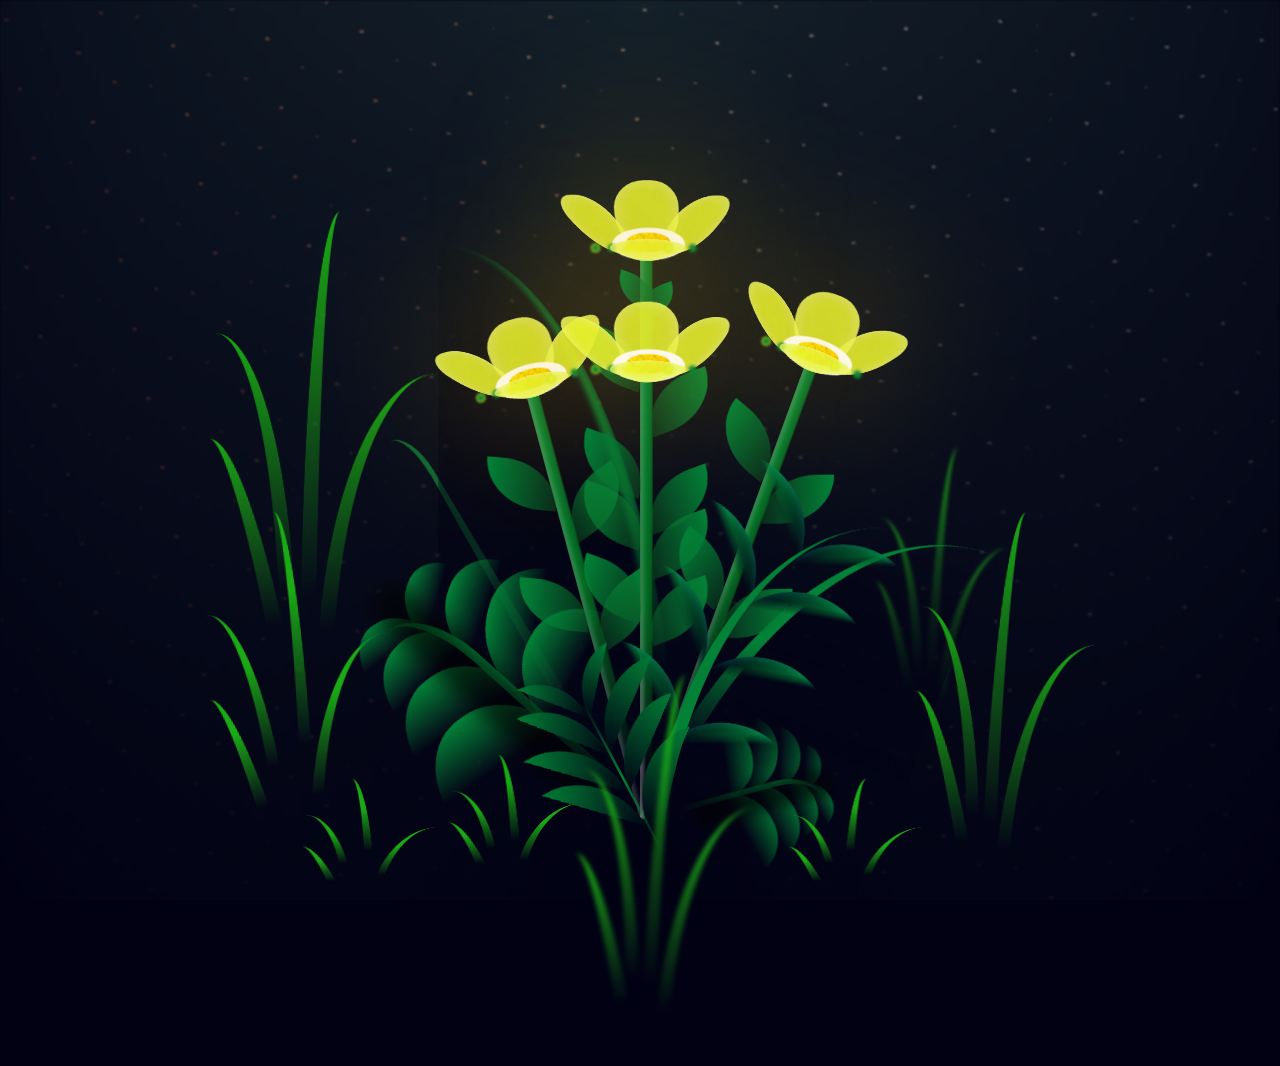
==== commit f38cfafe: "responsive" ====
--- a/rosas.html
+++ b/rosas.html
@@ -1,12 +1,12 @@
 <!DOCTYPE html>
-<html lang="en" >
+<html lang="es">
 <head>
   <meta charset="UTF-8">
+  <meta name="viewport" content="width=device-width, initial-scale=1.0">
   <title>Flores y corazones</title>
   <link rel="stylesheet" href="./style.css">
 
 </head>
-<body>
 <!-- partial:index.partial.html -->
 <body class="container">
   <div class="night"></div>
@@ -331,7 +331,6 @@
       </div>
     </div>
   </div>
-  <script src="main.js"></script>
   <div class="bubbles">
     <div class="bubble"><svg class="heart" viewBox="0 0 32 32">
         <title>heart22</title>
@@ -432,10 +431,9 @@
         <title>heart22</title>
         <path d="M23.6 2c-3.363 0-6.258 2.736-7.599 5.594-1.342-2.858-4.237-5.594-7.601-5.594-4.637 0-8.4 3.764-8.4 8.401 0 9.433 9.516 11.906 16.001 21.232 6.13-9.268 15.999-12.1 15.999-21.232 0-4.637-3.763-8.401-8.4-8.401z"></path>
       </svg>
-      
-</body>
+    </div>
+  </div>
 <!-- partial -->
-  <script  src="./script.js"></script>
-
+  <script src="./script.js"></script>
 </body>
 </html>
--- a/style.css
+++ b/style.css
@@ -0,0 +1,2040 @@
+*,
+*::after,
+*::before {
+  padding: 0;
+  margin: 0;
+  box-sizing: border-box;
+}
+
+:root {
+  --dark-color: #010113;
+}
+
+body {
+  display: flex;
+  align-items: flex-end;
+  justify-content: center;
+  min-height: 100vh;
+  background-color: var(--dark-color);
+  overflow: hidden;
+  perspective: 1000px;
+}
+.night {
+  position: fixed;
+  left: 50%;
+  top: 0;
+  transform: translateX(-50%);
+  width: 100%;
+  height: 100%;
+  filter: blur(0.1vmin);
+  background-image: radial-gradient(
+      ellipse at top,
+      transparent 0%,
+      var(--dark-color)
+    ),
+    radial-gradient(
+      ellipse at bottom,
+      var(--dark-color),
+      rgba(145, 233, 255, 0.2)
+    ),
+    repeating-linear-gradient(
+      220deg,
+      rgb(0, 0, 0) 0px,
+      rgb(0, 0, 0) 19px,
+      transparent 19px,
+      transparent 22px
+    ),
+    repeating-linear-gradient(
+      189deg,
+      rgb(0, 0, 0) 0px,
+      rgb(0, 0, 0) 19px,
+      transparent 19px,
+      transparent 22px
+    ),
+    repeating-linear-gradient(
+      148deg,
+      rgb(0, 0, 0) 0px,
+      rgb(0, 0, 0) 19px,
+      transparent 19px,
+      transparent 22px
+    ),
+    linear-gradient(90deg, rgb(255, 94, 0), rgb(240, 240, 240));
+}
+
+.flowers {
+  position: relative;
+  transform: scale(0.9);
+}
+
+.flower {
+  position: absolute;
+  bottom: 10vmin;
+  transform-origin: bottom center;
+  z-index: 10;
+  --fl-speed: 0.8s;
+}
+.flower--1 {
+  -webkit-animation: moving-flower-1 4s linear infinite;
+  animation: moving-flower-1 4s linear infinite;
+}
+.flower--1 .flower__line {
+  height: 70vmin;
+  -webkit-animation-delay: 0.3s;
+  animation-delay: 0.3s;
+}
+.flower--1 .flower__line__leaf--1 {
+  -webkit-animation: blooming-leaf-right var(--fl-speed) 1.6s backwards;
+  animation: blooming-leaf-right var(--fl-speed) 1.6s backwards;
+}
+.flower--1 .flower__line__leaf--2 {
+  -webkit-animation: blooming-leaf-right var(--fl-speed) 1.4s backwards;
+  animation: blooming-leaf-right var(--fl-speed) 1.4s backwards;
+}
+.flower--1 .flower__line__leaf--3 {
+  -webkit-animation: blooming-leaf-left var(--fl-speed) 1.2s backwards;
+  animation: blooming-leaf-left var(--fl-speed) 1.2s backwards;
+}
+.flower--1 .flower__line__leaf--4 {
+  -webkit-animation: blooming-leaf-left var(--fl-speed) 1s backwards;
+  animation: blooming-leaf-left var(--fl-speed) 1s backwards;
+}
+.flower--1 .flower__line__leaf--5 {
+  -webkit-animation: blooming-leaf-right var(--fl-speed) 1.8s backwards;
+  animation: blooming-leaf-right var(--fl-speed) 1.8s backwards;
+}
+.flower--1 .flower__line__leaf--6 {
+  -webkit-animation: blooming-leaf-left var(--fl-speed) 2s backwards;
+  animation: blooming-leaf-left var(--fl-speed) 2s backwards;
+}
+.flower--2 {
+  left: 50%;
+  transform: rotate(20deg);
+  -webkit-animation: moving-flower-2 4s linear infinite;
+  animation: moving-flower-2 4s linear infinite;
+}
+.flower--2 .flower__line {
+  height: 60vmin;
+  -webkit-animation-delay: 0.6s;
+  animation-delay: 0.6s;
+}
+.flower--2 .flower__line__leaf--1 {
+  -webkit-animation: blooming-leaf-right var(--fl-speed) 1.9s backwards;
+  animation: blooming-leaf-right var(--fl-speed) 1.9s backwards;
+}
+.flower--2 .flower__line__leaf--2 {
+  -webkit-animation: blooming-leaf-right var(--fl-speed) 1.7s backwards;
+  animation: blooming-leaf-right var(--fl-speed) 1.7s backwards;
+}
+.flower--2 .flower__line__leaf--3 {
+  -webkit-animation: blooming-leaf-left var(--fl-speed) 1.5s backwards;
+  animation: blooming-leaf-left var(--fl-speed) 1.5s backwards;
+}
+.flower--2 .flower__line__leaf--4 {
+  -webkit-animation: blooming-leaf-left var(--fl-speed) 1.3s backwards;
+  animation: blooming-leaf-left var(--fl-speed) 1.3s backwards;
+}
+.flower--3 {
+  left: 50%;
+  transform: rotate(-15deg);
+  -webkit-animation: moving-flower-3 4s linear infinite;
+  animation: moving-flower-3 4s linear infinite;
+}
+.flower--3 .flower__line {
+  -webkit-animation-delay: 0.9s;
+  animation-delay: 0.9s;
+}
+.flower--3 .flower__line__leaf--1 {
+  -webkit-animation: blooming-leaf-right var(--fl-speed) 2.5s backwards;
+  animation: blooming-leaf-right var(--fl-speed) 2.5s backwards;
+}
+.flower--3 .flower__line__leaf--2 {
+  -webkit-animation: blooming-leaf-right var(--fl-speed) 2.3s backwards;
+  animation: blooming-leaf-right var(--fl-speed) 2.3s backwards;
+}
+.flower--3 .flower__line__leaf--3 {
+  -webkit-animation: blooming-leaf-left var(--fl-speed) 2.1s backwards;
+  animation: blooming-leaf-left var(--fl-speed) 2.1s backwards;
+}
+.flower--3 .flower__line__leaf--4 {
+  -webkit-animation: blooming-leaf-left var(--fl-speed) 1.9s backwards;
+  animation: blooming-leaf-left var(--fl-speed) 1.9s backwards;
+}
+.flower__leafs {
+  position: relative;
+  -webkit-animation: blooming-flower 2s backwards;
+  animation: blooming-flower 2s backwards;
+}
+.flower__leafs--1 {
+  -webkit-animation-delay: 1.1s;
+  animation-delay: 1.1s;
+}
+.flower__leafs--2 {
+  -webkit-animation-delay: 1.4s;
+  animation-delay: 1.4s;
+}
+.flower__leafs--3 {
+  -webkit-animation-delay: 1.7s;
+  animation-delay: 1.7s;
+}
+.flower__leafs::after {
+  content: "";
+  position: absolute;
+  left: 0;
+  top: 0;
+  transform: translate(-50%, -100%);
+  width: 8vmin;
+  height: 8vmin;
+  background-color: #e7b201;
+  filter: blur(10vmin);
+}
+.flower__leaf {
+  position: absolute;
+  bottom: 0;
+  left: 50%;
+  width: 8vmin;
+  height: 11vmin;
+  border-radius: 51% 49% 47% 53%/44% 45% 55% 69%;
+  background-color: #e6f331;
+  background-image: linear-gradient(to top, #e6f331, #e6f331);
+  transform-origin: bottom center;
+  opacity: 0.9;
+  box-shadow: inset 0 0 2vmin rgba(255, 255, 255, 0.5);
+}
+.flower__leaf--1 {
+  transform: translate(-10%, 1%) rotateY(40deg) rotateX(-50deg);
+}
+.flower__leaf--2 {
+  transform: translate(-50%, -4%) rotateX(40deg);
+}
+.flower__leaf--3 {
+  transform: translate(-90%, 0%) rotateY(45deg) rotateX(50deg);
+}
+.flower__leaf--4 {
+  width: 8vmin;
+  height: 8vmin;
+  transform-origin: bottom left;
+  border-radius: 4vmin 10vmin 4vmin 4vmin;
+  transform: translate(0%, 18%) rotateX(70deg) rotate(-43deg);
+  background-image: linear-gradient(to top, #e6f331, #e6f331);
+  z-index: 1;
+  opacity: 0.8;
+}
+.flower__white-circle {
+  position: absolute;
+  left: -3.5vmin;
+  top: -3vmin;
+  width: 9vmin;
+  height: 4vmin;
+  border-radius: 50%;
+  background-color: #fff;
+}
+.flower__white-circle::after {
+  content: "";
+  position: absolute;
+  left: 50%;
+  top: 45%;
+  transform: translate(-50%, -50%);
+  width: 60%;
+  height: 60%;
+  border-radius: inherit;
+  background-image: repeating-linear-gradient(
+      135deg,
+      rgba(0, 0, 0, 0.03) 0px,
+      rgba(0, 0, 0, 0.03) 1px,
+      transparent 1px,
+      transparent 12px
+    ),
+    repeating-linear-gradient(
+      45deg,
+      rgba(0, 0, 0, 0.03) 0px,
+      rgba(0, 0, 0, 0.03) 1px,
+      transparent 1px,
+      transparent 12px
+    ),
+    repeating-linear-gradient(
+      67.5deg,
+      rgba(0, 0, 0, 0.03) 0px,
+      rgba(0, 0, 0, 0.03) 1px,
+      transparent 1px,
+      transparent 12px
+    ),
+    repeating-linear-gradient(
+      135deg,
+      rgba(0, 0, 0, 0.03) 0px,
+      rgba(0, 0, 0, 0.03) 1px,
+      transparent 1px,
+      transparent 12px
+    ),
+    repeating-linear-gradient(
+      45deg,
+      rgba(0, 0, 0, 0.03) 0px,
+      rgba(0, 0, 0, 0.03) 1px,
+      transparent 1px,
+      transparent 12px
+    ),
+    repeating-linear-gradient(
+      112.5deg,
+      rgba(0, 0, 0, 0.03) 0px,
+      rgba(0, 0, 0, 0.03) 1px,
+      transparent 1px,
+      transparent 12px
+    ),
+    repeating-linear-gradient(
+      112.5deg,
+      rgba(0, 0, 0, 0.03) 0px,
+      rgba(0, 0, 0, 0.03) 1px,
+      transparent 1px,
+      transparent 12px
+    ),
+    repeating-linear-gradient(
+      45deg,
+      rgba(0, 0, 0, 0.03) 0px,
+      rgba(0, 0, 0, 0.03) 1px,
+      transparent 1px,
+      transparent 12px
+    ),
+    repeating-linear-gradient(
+      22.5deg,
+      rgba(0, 0, 0, 0.03) 0px,
+      rgba(0, 0, 0, 0.03) 1px,
+      transparent 1px,
+      transparent 12px
+    ),
+    repeating-linear-gradient(
+      45deg,
+      rgba(0, 0, 0, 0.03) 0px,
+      rgba(0, 0, 0, 0.03) 1px,
+      transparent 1px,
+      transparent 12px
+    ),
+    repeating-linear-gradient(
+      22.5deg,
+      rgba(0, 0, 0, 0.03) 0px,
+      rgba(0, 0, 0, 0.03) 1px,
+      transparent 1px,
+      transparent 12px
+    ),
+    repeating-linear-gradient(
+      135deg,
+      rgba(0, 0, 0, 0.03) 0px,
+      rgba(0, 0, 0, 0.03) 1px,
+      transparent 1px,
+      transparent 12px
+    ),
+    repeating-linear-gradient(
+      157.5deg,
+      rgba(0, 0, 0, 0.03) 0px,
+      rgba(0, 0, 0, 0.03) 1px,
+      transparent 1px,
+      transparent 12px
+    ),
+    repeating-linear-gradient(
+      67.5deg,
+      rgba(0, 0, 0, 0.03) 0px,
+      rgba(0, 0, 0, 0.03) 1px,
+      transparent 1px,
+      transparent 12px
+    ),
+    repeating-linear-gradient(
+      67.5deg,
+      rgba(0, 0, 0, 0.03) 0px,
+      rgba(0, 0, 0, 0.03) 1px,
+      transparent 1px,
+      transparent 12px
+    ),
+    linear-gradient(90deg, rgb(255, 235, 18), rgb(255, 206, 0));
+}
+.flower__line {
+  height: 55vmin;
+  width: 1.5vmin;
+  background-image: linear-gradient(
+      to left,
+      rgba(0, 0, 0, 0.2),
+      transparent,
+      rgba(255, 255, 255, 0.2)
+    ),
+    linear-gradient(to top, transparent 10%, #056d24, #028137);
+  box-shadow: inset 0 0 2px rgba(0, 0, 0, 0.5);
+  -webkit-animation: grow-flower-tree 4s backwards;
+  animation: grow-flower-tree 4s backwards;
+}
+.flower__line__leaf {
+  --w: 7vmin;
+  --h: calc(var(--w) + 2vmin);
+  position: absolute;
+  top: 20%;
+  left: 90%;
+  width: var(--w);
+  height: var(--h);
+  border-top-right-radius: var(--h);
+  border-bottom-left-radius: var(--h);
+  background-image: linear-gradient(to top, rgba(12, 94, 32, 0.4), #028137);
+}
+.flower__line__leaf--1 {
+  transform: rotate(70deg) rotateY(30deg);
+}
+.flower__line__leaf--2 {
+  top: 45%;
+  transform: rotate(70deg) rotateY(30deg);
+}
+.flower__line__leaf--3,
+.flower__line__leaf--4,
+.flower__line__leaf--6 {
+  border-top-right-radius: 0;
+  border-bottom-left-radius: 0;
+  border-top-left-radius: var(--h);
+  border-bottom-right-radius: var(--h);
+  left: -460%;
+  top: 12%;
+  transform: rotate(-70deg) rotateY(30deg);
+}
+.flower__line__leaf--4 {
+  top: 40%;
+}
+.flower__line__leaf--5 {
+  top: 0;
+  transform-origin: left;
+  transform: rotate(70deg) rotateY(30deg) scale(0.6);
+}
+.flower__line__leaf--6 {
+  top: -2%;
+  left: -450%;
+  transform-origin: right;
+  transform: rotate(-70deg) rotateY(30deg) scale(0.6);
+}
+.flower__light {
+  position: absolute;
+  bottom: 0vmin;
+  width: 1vmin;
+  height: 1vmin;
+  background-color: rgb(255, 251, 0);
+  border-radius: 50%;
+  filter: blur(0.2vmin);
+  -webkit-animation: light-ans 4s linear infinite backwards;
+  animation: light-ans 4s linear infinite backwards;
+}
+.flower__light:nth-child(odd) {
+  background-color: #028137;
+}
+.flower__light--1 {
+  left: -2vmin;
+  -webkit-animation-delay: 1s;
+  animation-delay: 1s;
+}
+.flower__light--2 {
+  left: 3vmin;
+  -webkit-animation-delay: 0.5s;
+  animation-delay: 0.5s;
+}
+.flower__light--3 {
+  left: -6vmin;
+  -webkit-animation-delay: 0.3s;
+  animation-delay: 0.3s;
+}
+.flower__light--4 {
+  left: 6vmin;
+  -webkit-animation-delay: 0.9s;
+  animation-delay: 0.9s;
+}
+.flower__light--5 {
+  left: -1vmin;
+  -webkit-animation-delay: 1.5s;
+  animation-delay: 1.5s;
+}
+.flower__light--6 {
+  left: -4vmin;
+  -webkit-animation-delay: 3s;
+  animation-delay: 3s;
+}
+.flower__light--7 {
+  left: 3vmin;
+  -webkit-animation-delay: 2s;
+  animation-delay: 2s;
+}
+.flower__light--8 {
+  left: -6vmin;
+  -webkit-animation-delay: 3.5s;
+  animation-delay: 3.5s;
+}
+.flower__grass {
+  --c: #028137;
+  --line-w: 1.5vmin;
+  position: absolute;
+  bottom: 12vmin;
+  left: -7vmin;
+  display: flex;
+  flex-direction: column;
+  align-items: flex-end;
+  z-index: 20;
+  transform-origin: bottom center;
+  transform: rotate(-48deg) rotateY(40deg);
+}
+.flower__grass--1 {
+  -webkit-animation: moving-grass 2s linear infinite;
+  animation: moving-grass 2s linear infinite;
+}
+.flower__grass--2 {
+  left: 2vmin;
+  bottom: 10vmin;
+  transform: scale(0.5) rotate(75deg) rotateX(10deg) rotateY(-200deg);
+  opacity: 0.8;
+  z-index: 0;
+  -webkit-animation: moving-grass--2 1.5s linear infinite;
+  animation: moving-grass--2 1.5s linear infinite;
+}
+.flower__grass--top {
+  width: 7vmin;
+  height: 10vmin;
+  border-top-right-radius: 100%;
+  border-right: var(--line-w) solid var(--c);
+  transform-origin: bottom center;
+  transform: rotate(-2deg);
+}
+.flower__grass--bottom {
+  margin-top: -2px;
+  width: var(--line-w);
+  height: 25vmin;
+  background-image: linear-gradient(to top, transparent, var(--c));
+}
+.flower__grass__leaf {
+  --size: 10vmin;
+  position: absolute;
+  width: calc(var(--size) * 2.1);
+  height: var(--size);
+  border-top-left-radius: var(--size);
+  border-top-right-radius: var(--size);
+  background-image: linear-gradient(
+    to top,
+    transparent,
+    transparent 30%,
+    var(--c)
+  );
+  z-index: 100;
+}
+.flower__grass__leaf--1 {
+  top: -6%;
+  left: 30%;
+  --size: 6vmin;
+  transform: rotate(-20deg);
+  -webkit-animation: growing-grass-ans--1 2s 2.6s backwards;
+  animation: growing-grass-ans--1 2s 2.6s backwards;
+}
+@-webkit-keyframes growing-grass-ans--1 {
+  0% {
+    transform-origin: bottom left;
+    transform: rotate(-20deg) scale(0);
+  }
+}
+@keyframes growing-grass-ans--1 {
+  0% {
+    transform-origin: bottom left;
+    transform: rotate(-20deg) scale(0);
+  }
+}
+.flower__grass__leaf--2 {
+  top: -5%;
+  left: -110%;
+  --size: 6vmin;
+  transform: rotate(10deg);
+  -webkit-animation: growing-grass-ans--2 2s 2.4s linear backwards;
+  animation: growing-grass-ans--2 2s 2.4s linear backwards;
+}
+@-webkit-keyframes growing-grass-ans--2 {
+  0% {
+    transform-origin: bottom right;
+    transform: rotate(10deg) scale(0);
+  }
+}
+@keyframes growing-grass-ans--2 {
+  0% {
+    transform-origin: bottom right;
+    transform: rotate(10deg) scale(0);
+  }
+}
+.flower__grass__leaf--3 {
+  top: 5%;
+  left: 60%;
+  --size: 8vmin;
+  transform: rotate(-18deg) rotateX(-20deg);
+  -webkit-animation: growing-grass-ans--3 2s 2.2s linear backwards;
+  animation: growing-grass-ans--3 2s 2.2s linear backwards;
+}
+@-webkit-keyframes growing-grass-ans--3 {
+  0% {
+    transform-origin: bottom left;
+    transform: rotate(-18deg) rotateX(-20deg) scale(0);
+  }
+}
+@keyframes growing-grass-ans--3 {
+  0% {
+    transform-origin: bottom left;
+    transform: rotate(-18deg) rotateX(-20deg) scale(0);
+  }
+}
+.flower__grass__leaf--4 {
+  top: 6%;
+  left: -135%;
+  --size: 8vmin;
+  transform: rotate(2deg);
+  -webkit-animation: growing-grass-ans--4 2s 2s linear backwards;
+  animation: growing-grass-ans--4 2s 2s linear backwards;
+}
+@-webkit-keyframes growing-grass-ans--4 {
+  0% {
+    transform-origin: bottom right;
+    transform: rotate(2deg) scale(0);
+  }
+}
+@keyframes growing-grass-ans--4 {
+  0% {
+    transform-origin: bottom right;
+    transform: rotate(2deg) scale(0);
+  }
+}
+.flower__grass__leaf--5 {
+  top: 20%;
+  left: 60%;
+  --size: 10vmin;
+  transform: rotate(-24deg) rotateX(-20deg);
+  -webkit-animation: growing-grass-ans--5 2s 1.8s linear backwards;
+  animation: growing-grass-ans--5 2s 1.8s linear backwards;
+}
+@-webkit-keyframes growing-grass-ans--5 {
+  0% {
+    transform-origin: bottom left;
+    transform: rotate(-24deg) rotateX(-20deg) scale(0);
+  }
+}
+@keyframes growing-grass-ans--5 {
+  0% {
+    transform-origin: bottom left;
+    transform: rotate(-24deg) rotateX(-20deg) scale(0);
+  }
+}
+.flower__grass__leaf--6 {
+  top: 22%;
+  left: -180%;
+  --size: 10vmin;
+  transform: rotate(10deg);
+  -webkit-animation: growing-grass-ans--6 2s 1.6s linear backwards;
+  animation: growing-grass-ans--6 2s 1.6s linear backwards;
+}
+@-webkit-keyframes growing-grass-ans--6 {
+  0% {
+    transform-origin: bottom right;
+    transform: rotate(10deg) scale(0);
+  }
+}
+@keyframes growing-grass-ans--6 {
+  0% {
+    transform-origin: bottom right;
+    transform: rotate(10deg) scale(0);
+  }
+}
+.flower__grass__leaf--7 {
+  top: 39%;
+  left: 70%;
+  --size: 10vmin;
+  transform: rotate(-10deg);
+  -webkit-animation: growing-grass-ans--7 2s 1.4s linear backwards;
+  animation: growing-grass-ans--7 2s 1.4s linear backwards;
+}
+@-webkit-keyframes growing-grass-ans--7 {
+  0% {
+    transform-origin: bottom left;
+    transform: rotate(-10deg) scale(0);
+  }
+}
+@keyframes growing-grass-ans--7 {
+  0% {
+    transform-origin: bottom left;
+    transform: rotate(-10deg) scale(0);
+  }
+}
+.flower__grass__leaf--8 {
+  top: 40%;
+  left: -215%;
+  --size: 11vmin;
+  transform: rotate(10deg);
+  -webkit-animation: growing-grass-ans--8 2s 1.2s linear backwards;
+  animation: growing-grass-ans--8 2s 1.2s linear backwards;
+}
+@-webkit-keyframes growing-grass-ans--8 {
+  0% {
+    transform-origin: bottom right;
+    transform: rotate(10deg) scale(0);
+  }
+}
+@keyframes growing-grass-ans--8 {
+  0% {
+    transform-origin: bottom right;
+    transform: rotate(10deg) scale(0);
+  }
+}
+.flower__grass__overlay {
+  position: absolute;
+  top: -10%;
+  right: 0%;
+  width: 100%;
+  height: 100%;
+  background-color: rgba(0, 0, 0, 0.6);
+  filter: blur(1.5vmin);
+  z-index: 100;
+}
+.flower__g-long {
+  --w: 2vmin;
+  --h: 6vmin;
+  --c: #0d6632;
+  position: absolute;
+  bottom: 10vmin;
+  left: -3vmin;
+  transform-origin: bottom center;
+  transform: rotate(-30deg) rotateY(-20deg);
+  display: flex;
+  flex-direction: column;
+  align-items: flex-end;
+  -webkit-animation: flower-g-long-ans 3s linear infinite;
+  animation: flower-g-long-ans 3s linear infinite;
+}
+@-webkit-keyframes flower-g-long-ans {
+  0%,
+  100% {
+    transform: rotate(-30deg) rotateY(-20deg);
+  }
+  50% {
+    transform: rotate(-32deg) rotateY(-20deg);
+  }
+}
+@keyframes flower-g-long-ans {
+  0%,
+  100% {
+    transform: rotate(-30deg) rotateY(-20deg);
+  }
+  50% {
+    transform: rotate(-32deg) rotateY(-20deg);
+  }
+}
+.flower__g-long__top {
+  top: calc(var(--h) * -1);
+  width: calc(var(--w) + 1vmin);
+  height: var(--h);
+  border-top-right-radius: 100%;
+  border-right: 0.7vmin solid var(--c);
+  transform: translate(-0.7vmin, 1vmin);
+}
+.flower__g-long__bottom {
+  width: var(--w);
+  height: 50vmin;
+  transform-origin: bottom center;
+  background-image: linear-gradient(to top, transparent 30%, var(--c));
+  box-shadow: inset 0 0 2px rgba(0, 0, 0, 0.5);
+  -webkit-clip-path: polygon(35% 0, 65% 1%, 100% 100%, 0% 100%);
+  clip-path: polygon(35% 0, 65% 1%, 100% 100%, 0% 100%);
+}
+.flower__g-right {
+  position: absolute;
+  bottom: 6vmin;
+  left: -2vmin;
+  transform-origin: bottom left;
+  transform: rotate(20deg);
+}
+.flower__g-right .leaf {
+  width: 30vmin;
+  height: 50vmin;
+  border-top-left-radius: 100%;
+  border-left: 2vmin solid #028137;
+  background-image: linear-gradient(
+    to bottom,
+    transparent,
+    var(--dark-color) 60%
+  );
+  -webkit-mask-image: linear-gradient(to top, transparent 30%, #028137 60%);
+}
+.flower__g-right--1 {
+  -webkit-animation: flower-g-right-ans 2.5s linear infinite;
+  animation: flower-g-right-ans 2.5s linear infinite;
+}
+.flower__g-right--2 {
+  left: 5vmin;
+  transform: rotateY(-180deg);
+  -webkit-animation: flower-g-right-ans--2 3s linear infinite;
+  animation: flower-g-right-ans--2 3s linear infinite;
+}
+.flower__g-right--2 .leaf {
+  height: 75vmin;
+  filter: blur(0.3vmin);
+  opacity: 0.8;
+}
+@-webkit-keyframes flower-g-right-ans {
+  0%,
+  100% {
+    transform: rotate(20deg);
+  }
+  50% {
+    transform: rotate(24deg) rotateX(-20deg);
+  }
+}
+@keyframes flower-g-right-ans {
+  0%,
+  100% {
+    transform: rotate(20deg);
+  }
+  50% {
+    transform: rotate(24deg) rotateX(-20deg);
+  }
+}
+@-webkit-keyframes flower-g-right-ans--2 {
+  0%,
+  100% {
+    transform: rotateY(-180deg) rotate(0deg) rotateX(-20deg);
+  }
+  50% {
+    transform: rotateY(-180deg) rotate(6deg) rotateX(-20deg);
+  }
+}
+@keyframes flower-g-right-ans--2 {
+  0%,
+  100% {
+    transform: rotateY(-180deg) rotate(0deg) rotateX(-20deg);
+  }
+  50% {
+    transform: rotateY(-180deg) rotate(6deg) rotateX(-20deg);
+  }
+}
+.flower__g-front {
+  position: absolute;
+  bottom: 6vmin;
+  left: 2.5vmin;
+  z-index: 100;
+  transform-origin: bottom center;
+  transform: rotate(-28deg) rotateY(30deg) scale(1.04);
+  -webkit-animation: flower__g-front-ans 2s linear infinite;
+  animation: flower__g-front-ans 2s linear infinite;
+}
+@-webkit-keyframes flower__g-front-ans {
+  0%,
+  100% {
+    transform: rotate(-28deg) rotateY(30deg) scale(1.04);
+  }
+  50% {
+    transform: rotate(-35deg) rotateY(40deg) scale(1.04);
+  }
+}
+@keyframes flower__g-front-ans {
+  0%,
+  100% {
+    transform: rotate(-28deg) rotateY(30deg) scale(1.04);
+  }
+  50% {
+    transform: rotate(-35deg) rotateY(40deg) scale(1.04);
+  }
+}
+.flower__g-front__line {
+  width: 0.3vmin;
+  height: 20vmin;
+  background-image: linear-gradient(
+    to top,
+    transparent,
+    #028137,
+    transparent 100%
+  );
+  position: relative;
+}
+.flower__g-front__leaf-wrapper {
+  position: absolute;
+  top: 0;
+  left: 0;
+  transform-origin: bottom left;
+  transform: rotate(10deg);
+}
+.flower__g-front__leaf-wrapper:nth-child(even) {
+  left: 0vmin;
+  transform: rotateY(-180deg) rotate(5deg);
+  -webkit-animation: flower__g-front__leaf-left-ans 1s ease-in backwards;
+  animation: flower__g-front__leaf-left-ans 1s ease-in backwards;
+}
+.flower__g-front__leaf-wrapper:nth-child(odd) {
+  -webkit-animation: flower__g-front__leaf-ans 1s ease-in backwards;
+  animation: flower__g-front__leaf-ans 1s ease-in backwards;
+}
+.flower__g-front__leaf-wrapper--1 {
+  top: -8vmin;
+  transform: scale(0.7);
+  -webkit-animation: flower__g-front__leaf-ans 1s 5.5s ease-in backwards !important;
+  animation: flower__g-front__leaf-ans 1s 5.5s ease-in backwards !important;
+}
+.flower__g-front__leaf-wrapper--2 {
+  top: -8vmin;
+  transform: rotateY(-180deg) scale(0.7) !important;
+  -webkit-animation: flower__g-front__leaf-left-ans-2 1s 4.6s ease-in backwards !important;
+  animation: flower__g-front__leaf-left-ans-2 1s 4.6s ease-in backwards !important;
+}
+.flower__g-front__leaf-wrapper--3 {
+  top: -3vmin;
+  -webkit-animation: flower__g-front__leaf-ans 1s 4.6s ease-in backwards;
+  animation: flower__g-front__leaf-ans 1s 4.6s ease-in backwards;
+}
+.flower__g-front__leaf-wrapper--4 {
+  top: -3vmin;
+  transform: rotateY(-180deg) scale(0.9) !important;
+  -webkit-animation: flower__g-front__leaf-left-ans-2 1s 4.6s ease-in backwards !important;
+  animation: flower__g-front__leaf-left-ans-2 1s 4.6s ease-in backwards !important;
+}
+@-webkit-keyframes flower__g-front__leaf-left-ans-2 {
+  0% {
+    transform: rotateY(-180deg) scale(0);
+  }
+}
+@keyframes flower__g-front__leaf-left-ans-2 {
+  0% {
+    transform: rotateY(-180deg) scale(0);
+  }
+}
+.flower__g-front__leaf-wrapper--5,
+.flower__g-front__leaf-wrapper--6 {
+  top: 2vmin;
+}
+.flower__g-front__leaf-wrapper--7,
+.flower__g-front__leaf-wrapper--8 {
+  top: 6.5vmin;
+}
+.flower__g-front__leaf-wrapper--2 {
+  -webkit-animation-delay: 5.2s !important;
+  animation-delay: 5.2s !important;
+}
+.flower__g-front__leaf-wrapper--3 {
+  -webkit-animation-delay: 4.9s !important;
+  animation-delay: 4.9s !important;
+}
+.flower__g-front__leaf-wrapper--5 {
+  -webkit-animation-delay: 4.3s !important;
+  animation-delay: 4.3s !important;
+}
+.flower__g-front__leaf-wrapper--6 {
+  -webkit-animation-delay: 4.1s !important;
+  animation-delay: 4.1s !important;
+}
+.flower__g-front__leaf-wrapper--7 {
+  -webkit-animation-delay: 3.8s !important;
+  animation-delay: 3.8s !important;
+}
+.flower__g-front__leaf-wrapper--8 {
+  -webkit-animation-delay: 3.5s !important;
+  animation-delay: 3.5s !important;
+}
+@-webkit-keyframes flower__g-front__leaf-ans {
+  0% {
+    transform: rotate(10deg) scale(0);
+  }
+}
+@keyframes flower__g-front__leaf-ans {
+  0% {
+    transform: rotate(10deg) scale(0);
+  }
+}
+@-webkit-keyframes flower__g-front__leaf-left-ans {
+  0% {
+    transform: rotateY(-180deg) rotate(5deg) scale(0);
+  }
+}
+@keyframes flower__g-front__leaf-left-ans {
+  0% {
+    transform: rotateY(-180deg) rotate(5deg) scale(0);
+  }
+}
+.flower__g-front__leaf {
+  width: 10vmin;
+  height: 10vmin;
+  border-radius: 100% 0% 0% 100%/100% 100% 0% 0%;
+  box-shadow: inset 0 2px 1vmin hsla(150, 97%, 14%, 0.2);
+  background-image: linear-gradient(
+      to bottom left,
+      transparent,
+      var(--dark-color)
+    ),
+    linear-gradient(to bottom right, #028137 50%, transparent 50%, transparent);
+  -webkit-mask-image: linear-gradient(
+    to bottom right,
+    #028137 50%,
+    transparent 50%,
+    transparent
+  );
+  mask-image: linear-gradient(
+    to bottom right,
+    #028137 50%,
+    transparent 50%,
+    transparent
+  );
+}
+.flower__g-fr {
+  position: absolute;
+  bottom: -4vmin;
+  left: vmin;
+  transform-origin: bottom left;
+  z-index: 10;
+  -webkit-animation: flower__g-fr-ans 2s linear infinite;
+  animation: flower__g-fr-ans 2s linear infinite;
+}
+@-webkit-keyframes flower__g-fr-ans {
+  0%,
+  100% {
+    transform: rotate(2deg);
+  }
+  50% {
+    transform: rotate(4deg);
+  }
+}
+@keyframes flower__g-fr-ans {
+  0%,
+  100% {
+    transform: rotate(2deg);
+  }
+  50% {
+    transform: rotate(4deg);
+  }
+}
+.flower__g-fr .leaf {
+  width: 30vmin;
+  height: 50vmin;
+  border-top-left-radius: 100%;
+  border-left: 2vmin solid #028137;
+  -webkit-mask-image: linear-gradient(to top, transparent 25%, #028137 50%);
+  position: relative;
+  z-index: 1;
+}
+.flower__g-fr__leaf {
+  position: absolute;
+  top: 0;
+  left: 0;
+  width: 10vmin;
+  height: 10vmin;
+  border-radius: 100% 0% 0% 100%/100% 100% 0% 0%;
+  box-shadow: inset 0 2px 1vmin hsla(184deg, 97%, 58%, 0.2);
+  background-image: linear-gradient(
+      to bottom left,
+      transparent,
+      var(--dark-color) 98%
+    ),
+    linear-gradient(to bottom right, #028137 45%, transparent 50%, transparent);
+  -webkit-mask-image: linear-gradient(
+    135deg,
+    #028137 40%,
+    transparent 50%,
+    transparent
+  );
+}
+.flower__g-fr__leaf--1 {
+  left: 20vmin;
+  transform: rotate(45deg);
+  -webkit-animation: flower__g-fr-leaft-ans-1 0.5s 5.2s linear backwards;
+  animation: flower__g-fr-leaft-ans-1 0.5s 5.2s linear backwards;
+}
+@-webkit-keyframes flower__g-fr-leaft-ans-1 {
+  0% {
+    transform-origin: left;
+    transform: rotate(45deg) scale(0);
+  }
+}
+@keyframes flower__g-fr-leaft-ans-1 {
+  0% {
+    transform-origin: left;
+    transform: rotate(45deg) scale(0);
+  }
+}
+.flower__g-fr__leaf--2 {
+  left: 12vmin;
+  top: -7vmin;
+  transform: rotate(25deg) rotateY(-180deg);
+  -webkit-animation: flower__g-fr-leaft-ans-6 0.5s 5s linear backwards;
+  animation: flower__g-fr-leaft-ans-6 0.5s 5s linear backwards;
+}
+.flower__g-fr__leaf--3 {
+  left: 15vmin;
+  top: 6vmin;
+  transform: rotate(55deg);
+  -webkit-animation: flower__g-fr-leaft-ans-5 0.5s 4.8s linear backwards;
+  animation: flower__g-fr-leaft-ans-5 0.5s 4.8s linear backwards;
+}
+.flower__g-fr__leaf--4 {
+  left: 6vmin;
+  top: -2vmin;
+  transform: rotate(25deg) rotateY(-180deg);
+  -webkit-animation: flower__g-fr-leaft-ans-6 0.5s 4.6s linear backwards;
+  animation: flower__g-fr-leaft-ans-6 0.5s 4.6s linear backwards;
+}
+.flower__g-fr__leaf--5 {
+  left: 10vmin;
+  top: 14vmin;
+  transform: rotate(55deg);
+  -webkit-animation: flower__g-fr-leaft-ans-5 0.5s 4.4s linear backwards;
+  animation: flower__g-fr-leaft-ans-5 0.5s 4.4s linear backwards;
+}
+@-webkit-keyframes flower__g-fr-leaft-ans-5 {
+  0% {
+    transform-origin: left;
+    transform: rotate(55deg) scale(0);
+  }
+}
+@keyframes flower__g-fr-leaft-ans-5 {
+  0% {
+    transform-origin: left;
+    transform: rotate(55deg) scale(0);
+  }
+}
+.flower__g-fr__leaf--6 {
+  left: 0vmin;
+  top: 6vmin;
+  transform: rotate(25deg) rotateY(-180deg);
+  -webkit-animation: flower__g-fr-leaft-ans-6 0.5s 4.2s linear backwards;
+  animation: flower__g-fr-leaft-ans-6 0.5s 4.2s linear backwards;
+}
+@-webkit-keyframes flower__g-fr-leaft-ans-6 {
+  0% {
+    transform-origin: right;
+    transform: rotate(25deg) rotateY(-180deg) scale(0);
+  }
+}
+@keyframes flower__g-fr-leaft-ans-6 {
+  0% {
+    transform-origin: right;
+    transform: rotate(25deg) rotateY(-180deg) scale(0);
+  }
+}
+.flower__g-fr__leaf--7 {
+  left: 5vmin;
+  top: 22vmin;
+  transform: rotate(45deg);
+  -webkit-animation: flower__g-fr-leaft-ans-7 0.5s 4s linear backwards;
+  animation: flower__g-fr-leaft-ans-7 0.5s 4s linear backwards;
+}
+@-webkit-keyframes flower__g-fr-leaft-ans-7 {
+  0% {
+    transform-origin: left;
+    transform: rotate(45deg) scale(0);
+  }
+}
+@keyframes flower__g-fr-leaft-ans-7 {
+  0% {
+    transform-origin: left;
+    transform: rotate(45deg) scale(0);
+  }
+}
+.flower__g-fr__leaf--8 {
+  left: -4vmin;
+  top: 15vmin;
+  transform: rotate(15deg) rotateY(-180deg);
+  -webkit-animation: flower__g-fr-leaft-ans-8 0.5s 3.8s linear backwards;
+  animation: flower__g-fr-leaft-ans-8 0.5s 3.8s linear backwards;
+}
+@-webkit-keyframes flower__g-fr-leaft-ans-8 {
+  0% {
+    transform-origin: right;
+    transform: rotate(15deg) rotateY(-180deg) scale(0);
+  }
+}
+@keyframes flower__g-fr-leaft-ans-8 {
+  0% {
+    transform-origin: right;
+    transform: rotate(15deg) rotateY(-180deg) scale(0);
+  }
+}
+
+.long-g {
+  position: absolute;
+  bottom: 25vmin;
+  left: -42vmin;
+  transform-origin: bottom left;
+}
+.long-g--1 {
+  bottom: 0vmin;
+  transform: scale(0.8) rotate(-5deg);
+}
+.long-g--1 .leaf {
+  -webkit-mask-image: linear-gradient(
+    to top,
+    transparent 40%,
+    #028137 80%
+  ) !important;
+}
+.long-g--1 .leaf--1 {
+  --w: 5vmin;
+  --h: 60vmin;
+  left: -2vmin;
+  transform: rotate(3deg) rotateY(-180deg);
+}
+.long-g--2,
+.long-g--3 {
+  bottom: -3vmin;
+  left: -35vmin;
+  transform-origin: center;
+  transform: scale(0.6) rotateX(60deg);
+}
+.long-g--2 .leaf,
+.long-g--3 .leaf {
+  -webkit-mask-image: linear-gradient(
+    to top,
+    transparent 50%,
+    #e6f331 80%
+  ) !important;
+}
+.long-g--2 .leaf--1,
+.long-g--3 .leaf--1 {
+  left: -1vmin;
+  transform: rotateY(-180deg);
+}
+.long-g--3 {
+  left: -17vmin;
+  bottom: 0vmin;
+}
+.long-g--3 .leaf {
+  -webkit-mask-image: linear-gradient(
+    to top,
+    transparent 40%,
+    #028137 80%
+  ) !important;
+}
+.long-g--4 {
+  left: 25vmin;
+  bottom: -3vmin;
+  transform-origin: center;
+  transform: scale(0.6) rotateX(60deg);
+}
+.long-g--4 .leaf {
+  -webkit-mask-image: linear-gradient(
+    to top,
+    transparent 50%,
+    #028137 80%
+  ) !important;
+}
+.long-g--5 {
+  left: 42vmin;
+  bottom: 0vmin;
+  transform: scale(0.8) rotate(2deg);
+}
+.long-g--6 {
+  left: 0vmin;
+  bottom: -20vmin;
+  z-index: 100;
+  filter: blur(0.3vmin);
+  transform: scale(0.8) rotate(2deg);
+}
+.long-g--7 {
+  left: 35vmin;
+  bottom: 20vmin;
+  z-index: -1;
+  filter: blur(0.3vmin);
+  transform: scale(0.6) rotate(2deg);
+  opacity: 0.7;
+}
+.long-g .leaf {
+  --w: 15vmin;
+  --h: 40vmin;
+  --c: #1aaa15;
+  position: absolute;
+  bottom: 0;
+  width: var(--w);
+  height: var(--h);
+  border-top-left-radius: 100%;
+  border-left: 2vmin solid var(--c);
+  -webkit-mask-image: linear-gradient(
+    to top,
+    transparent 20%,
+    var(--dark-color)
+  );
+  transform-origin: bottom center;
+}
+.long-g .leaf--0 {
+  left: 2vmin;
+  -webkit-animation: leaf-ans-1 4s linear infinite;
+  animation: leaf-ans-1 4s linear infinite;
+}
+.long-g .leaf--1 {
+  --w: 5vmin;
+  --h: 60vmin;
+  -webkit-animation: leaf-ans-1 4s linear infinite;
+  animation: leaf-ans-1 4s linear infinite;
+}
+.long-g .leaf--2 {
+  --w: 10vmin;
+  --h: 40vmin;
+  left: -0.5vmin;
+  bottom: 5vmin;
+  transform-origin: bottom left;
+  transform: rotateY(-180deg);
+  -webkit-animation: leaf-ans-2 3s linear infinite;
+  animation: leaf-ans-2 3s linear infinite;
+}
+.long-g .leaf--3 {
+  --w: 5vmin;
+  --h: 30vmin;
+  left: -1vmin;
+  bottom: 3.2vmin;
+  transform-origin: bottom left;
+  transform: rotate(-10deg) rotateY(-180deg);
+  -webkit-animation: leaf-ans-3 3s linear infinite;
+  animation: leaf-ans-3 3s linear infinite;
+}
+
+@-webkit-keyframes leaf-ans-1 {
+  0%,
+  100% {
+    transform: rotate(-5deg) scale(1);
+  }
+  50% {
+    transform: rotate(5deg) scale(1.1);
+  }
+}
+
+@keyframes leaf-ans-1 {
+  0%,
+  100% {
+    transform: rotate(-5deg) scale(1);
+  }
+  50% {
+    transform: rotate(5deg) scale(1.1);
+  }
+}
+@-webkit-keyframes leaf-ans-2 {
+  0%,
+  100% {
+    transform: rotateY(-180deg) rotate(5deg);
+  }
+  50% {
+    transform: rotateY(-180deg) rotate(0deg) scale(1.1);
+  }
+}
+@keyframes leaf-ans-2 {
+  0%,
+  100% {
+    transform: rotateY(-180deg) rotate(5deg);
+  }
+  50% {
+    transform: rotateY(-180deg) rotate(0deg) scale(1.1);
+  }
+}
+@-webkit-keyframes leaf-ans-3 {
+  0%,
+  100% {
+    transform: rotate(-10deg) rotateY(-180deg);
+  }
+  50% {
+    transform: rotate(-20deg) rotateY(-180deg);
+  }
+}
+@keyframes leaf-ans-3 {
+  0%,
+  100% {
+    transform: rotate(-10deg) rotateY(-180deg);
+  }
+  50% {
+    transform: rotate(-20deg) rotateY(-180deg);
+  }
+}
+.grow-ans {
+  -webkit-animation: grow-ans 2s var(--d) backwards;
+  animation: grow-ans 2s var(--d) backwards;
+}
+
+@-webkit-keyframes grow-ans {
+  0% {
+    transform: scale(0);
+    opacity: 0;
+  }
+}
+
+@keyframes grow-ans {
+  0% {
+    transform: scale(0);
+    opacity: 0;
+  }
+}
+@-webkit-keyframes light-ans {
+  0% {
+    opacity: 0;
+    transform: translateY(0vmin);
+  }
+  25% {
+    opacity: 1;
+    transform: translateY(-5vmin) translateX(-2vmin);
+  }
+  50% {
+    opacity: 1;
+    transform: translateY(-15vmin) translateX(2vmin);
+    filter: blur(0.2vmin);
+  }
+  75% {
+    transform: translateY(-20vmin) translateX(-2vmin);
+    filter: blur(0.2vmin);
+  }
+  100% {
+    transform: translateY(-30vmin);
+    opacity: 0;
+    filter: blur(1vmin);
+  }
+}
+@keyframes light-ans {
+  0% {
+    opacity: 0;
+    transform: translateY(0vmin);
+  }
+  25% {
+    opacity: 1;
+    transform: translateY(-5vmin) translateX(-2vmin);
+  }
+  50% {
+    opacity: 1;
+    transform: translateY(-15vmin) translateX(2vmin);
+    filter: blur(0.2vmin);
+  }
+  75% {
+    transform: translateY(-20vmin) translateX(-2vmin);
+    filter: blur(0.2vmin);
+  }
+  100% {
+    transform: translateY(-30vmin);
+    opacity: 0;
+    filter: blur(1vmin);
+  }
+}
+@-webkit-keyframes moving-flower-1 {
+  0%,
+  100% {
+    transform: rotate(2deg);
+  }
+  50% {
+    transform: rotate(-2deg);
+  }
+}
+@keyframes moving-flower-1 {
+  0%,
+  100% {
+    transform: rotate(2deg);
+  }
+  50% {
+    transform: rotate(-2deg);
+  }
+}
+@-webkit-keyframes moving-flower-2 {
+  0%,
+  100% {
+    transform: rotate(18deg);
+  }
+  50% {
+    transform: rotate(14deg);
+  }
+}
+@keyframes moving-flower-2 {
+  0%,
+  100% {
+    transform: rotate(18deg);
+  }
+  50% {
+    transform: rotate(14deg);
+  }
+}
+@-webkit-keyframes moving-flower-3 {
+  0%,
+  100% {
+    transform: rotate(-18deg);
+  }
+  50% {
+    transform: rotate(-20deg) rotateY(-10deg);
+  }
+}
+@keyframes moving-flower-3 {
+  0%,
+  100% {
+    transform: rotate(-18deg);
+  }
+  50% {
+    transform: rotate(-20deg) rotateY(-10deg);
+  }
+}
+@-webkit-keyframes blooming-leaf-right {
+  0% {
+    transform-origin: left;
+    transform: rotate(70deg) rotateY(30deg) scale(0);
+  }
+}
+@keyframes blooming-leaf-right {
+  0% {
+    transform-origin: left;
+    transform: rotate(70deg) rotateY(30deg) scale(0);
+  }
+}
+@-webkit-keyframes blooming-leaf-left {
+  0% {
+    transform-origin: right;
+    transform: rotate(-70deg) rotateY(30deg) scale(0);
+  }
+}
+@keyframes blooming-leaf-left {
+  0% {
+    transform-origin: right;
+    transform: rotate(-70deg) rotateY(30deg) scale(0);
+  }
+}
+@-webkit-keyframes grow-flower-tree {
+  0% {
+    height: 0;
+    border-radius: 1vmin;
+  }
+}
+@keyframes grow-flower-tree {
+  0% {
+    height: 0;
+    border-radius: 1vmin;
+  }
+}
+@-webkit-keyframes blooming-flower {
+  0% {
+    transform: scale(0);
+  }
+}
+@keyframes blooming-flower {
+  0% {
+    transform: scale(0);
+  }
+}
+@-webkit-keyframes moving-grass {
+  0%,
+  100% {
+    transform: rotate(-48deg) rotateY(40deg);
+  }
+  50% {
+    transform: rotate(-50deg) rotateY(40deg);
+  }
+}
+@keyframes moving-grass {
+  0%,
+  100% {
+    transform: rotate(-48deg) rotateY(40deg);
+  }
+  50% {
+    transform: rotate(-50deg) rotateY(40deg);
+  }
+}
+@-webkit-keyframes moving-grass--2 {
+  0%,
+  100% {
+    transform: scale(0.5) rotate(75deg) rotateX(10deg) rotateY(-200deg);
+  }
+  50% {
+    transform: scale(0.5) rotate(79deg) rotateX(10deg) rotateY(-200deg);
+  }
+}
+@keyframes moving-grass--2 {
+  0%,
+  100% {
+    transform: scale(0.5) rotate(75deg) rotateX(10deg) rotateY(-200deg);
+  }
+  50% {
+    transform: scale(0.5) rotate(79deg) rotateX(10deg) rotateY(-200deg);
+  }
+}
+.growing-grass {
+  -webkit-animation: growing-grass-ans 1s 2s backwards;
+  animation: growing-grass-ans 1s 2s backwards;
+}
+
+@-webkit-keyframes growing-grass-ans {
+  0% {
+    transform: scale(0);
+  }
+}
+
+@keyframes growing-grass-ans {
+  0% {
+    transform: scale(0);
+  }
+}
+.container * {
+  -webkit-animation-play-state: paused !important;
+  animation-play-state: paused !important;
+} /*# sourceMappingURL=main.css.map */
+.bubbles {
+  position: absolute;
+  top: 0;
+  left: 0;
+  height: 100%;
+  width: 100%;
+  pointer-events: none;
+}
+
+.bubble {
+  position: absolute;
+  z-index: 200;
+  border-radius: 50%;
+}
+.bubble:nth-child(1) {
+  top: 8%;
+  left: 60%;
+
+  height: 11vmin;
+  width: 11vmin;
+  -webkit-animation: love-burst 3s infinite 0s;
+  animation: love-burst 3s infinite 0s;
+  box-shadow: inset 0 0 0 5.5vmin transparent;
+  -webkit-transform: translate(0, 0.05em) scale(0);
+  transform: translate(0, 0.05em) scale(0);
+  -webkit-transform-origin: center bottom;
+  transform-origin: center bottom;
+}
+.bubble:nth-child(2) {
+  top: 83%;
+  left: 14%;
+  height: 20vmin;
+  width: 20vmin;
+  -webkit-animation: love-burst 3s infinite 0.15s;
+  animation: love-burst 3s infinite 0.15s;
+  box-shadow: inset 0 0 0 10vmin transparent;
+  -webkit-transform: translate(0, 0.75em) scale(0);
+  transform: translate(0, 0.75em) scale(0);
+  -webkit-transform-origin: center bottom;
+  transform-origin: center bottom;
+}
+.bubble:nth-child(3) {
+  top: 25%;
+  left: 49%;
+  height: 4vmin;
+  width: 4vmin;
+  -webkit-animation: love-burst 3s infinite 0.3s;
+  animation: love-burst 3s infinite 0.3s;
+  box-shadow: inset 0 0 0 2vmin transparent;
+  -webkit-transform: translate(0, 0.5em) scale(0);
+  transform: translate(0, 0.5em) scale(0);
+  -webkit-transform-origin: center bottom;
+  transform-origin: center bottom;
+}
+.bubble:nth-child(4) {
+  top: 63%;
+  left: 93%;
+  height: 3vmin;
+  width: 3vmin;
+  -webkit-animation: love-burst 3s infinite 0.45s;
+  animation: love-burst 3s infinite 0.45s;
+  box-shadow: inset 0 0 0 1.5vmin transparent;
+  -webkit-transform: translate(0, 0.35em) scale(0);
+  transform: translate(0, 0.35em) scale(0);
+  -webkit-transform-origin: center bottom;
+  transform-origin: center bottom;
+}
+.bubble:nth-child(5) {
+  top: 7%;
+  left: 56%;
+  height: 18vmin;
+  width: 18vmin;
+  -webkit-animation: love-burst 3s infinite 0.6s;
+  animation: love-burst 3s infinite 0.6s;
+  box-shadow: inset 0 0 0 9vmin transparent;
+  -webkit-transform: translate(0, 0.3em) scale(0);
+  transform: translate(0, 0.3em) scale(0);
+  -webkit-transform-origin: center bottom;
+  transform-origin: center bottom;
+}
+.bubble:nth-child(6) {
+  top: 10%;
+  left: 68%;
+  height: 5vmin;
+  width: 5vmin;
+  -webkit-animation: love-burst 3s infinite 0.75s;
+  animation: love-burst 3s infinite 0.75s;
+  box-shadow: inset 0 0 0 2.5vmin transparent;
+  -webkit-transform: translate(0, 1.1em) scale(0);
+  transform: translate(0, 1.1em) scale(0);
+  -webkit-transform-origin: center bottom;
+  transform-origin: center bottom;
+}
+.bubble:nth-child(7) {
+  top: 68%;
+  left: 1%;
+  height: 5vmin;
+  width: 5vmin;
+  -webkit-animation: love-burst 3s infinite 0.9s;
+  animation: love-burst 3s infinite 0.9s;
+  box-shadow: inset 0 0 0 2.5vmin transparent;
+  -webkit-transform: translate(0, 0.15em) scale(0);
+  transform: translate(0, 0.15em) scale(0);
+  -webkit-transform-origin: center bottom;
+  transform-origin: center bottom;
+}
+.bubble:nth-child(8) {
+  top: 61%;
+  left: 51%;
+  height: 11vmin;
+  width: 11vmin;
+  -webkit-animation: love-burst 3s infinite 1.05s;
+  animation: love-burst 3s infinite 1.05s;
+  box-shadow: inset 0 0 0 5.5vmin transparent;
+  -webkit-transform: translate(0, 1.05em) scale(0);
+  transform: translate(0, 1.05em) scale(0);
+  -webkit-transform-origin: center bottom;
+  transform-origin: center bottom;
+}
+.bubble:nth-child(9) {
+  top: 24%;
+  left: 45%;
+  height: 11vmin;
+  width: 11vmin;
+  -webkit-animation: love-burst 3s infinite 1.2s;
+  animation: love-burst 3s infinite 1.2s;
+  box-shadow: inset 0 0 0 5.5vmin transparent;
+  -webkit-transform: translate(0, 1em) scale(0);
+  transform: translate(0, 1em) scale(0);
+  -webkit-transform-origin: center bottom;
+  transform-origin: center bottom;
+}
+.bubble:nth-child(10) {
+  top: 13%;
+  left: 10%;
+  height: 19vmin;
+  width: 19vmin;
+  -webkit-animation: love-burst 3s infinite 1.35s;
+  animation: love-burst 3s infinite 1.35s;
+  box-shadow: inset 0 0 0 9.5vmin transparent;
+  -webkit-transform: translate(0, 1em) scale(0);
+  transform: translate(0, 1em) scale(0);
+  -webkit-transform-origin: center bottom;
+  transform-origin: center bottom;
+}
+.bubble:nth-child(11) {
+  top: 76%;
+  left: 7%;
+  height: 14vmin;
+  width: 14vmin;
+  -webkit-animation: love-burst 3s infinite 1.5s;
+  animation: love-burst 3s infinite 1.5s;
+  box-shadow: inset 0 0 0 7vmin transparent;
+  -webkit-transform: translate(0, 0.1em) scale(0);
+  transform: translate(0, 0.1em) scale(0);
+  -webkit-transform-origin: center bottom;
+  transform-origin: center bottom;
+}
+.bubble:nth-child(12) {
+  top: 22%;
+  left: 8%;
+  height: 17vmin;
+  width: 17vmin;
+  -webkit-animation: love-burst 3s infinite 1.65s;
+  animation: love-burst 3s infinite 1.65s;
+  box-shadow: inset 0 0 0 8.5vmin transparent;
+  -webkit-transform: translate(0, 0.2em) scale(0);
+  transform: translate(0, 0.2em) scale(0);
+  -webkit-transform-origin: center bottom;
+  transform-origin: center bottom;
+}
+.bubble:nth-child(13) {
+  top: 23%;
+  left: 81%;
+  height: 16vmin;
+  width: 16vmin;
+  -webkit-animation: love-burst 3s infinite 1.8s;
+  animation: love-burst 3s infinite 1.8s;
+  box-shadow: inset 0 0 0 8vmin transparent;
+  -webkit-transform: translate(0, 0.1em) scale(0);
+  transform: translate(0, 0.1em) scale(0);
+  -webkit-transform-origin: center bottom;
+  transform-origin: center bottom;
+}
+.bubble:nth-child(14) {
+  top: 77%;
+  left: 88%;
+  height: 3vmin;
+  width: 3vmin;
+  -webkit-animation: love-burst 3s infinite 1.95s;
+  animation: love-burst 3s infinite 1.95s;
+  box-shadow: inset 0 0 0 1.5vmin transparent;
+  -webkit-transform: translate(0, 0.45em) scale(0);
+  transform: translate(0, 0.45em) scale(0);
+  -webkit-transform-origin: center bottom;
+  transform-origin: center bottom;
+}
+.bubble:nth-child(15) {
+  top: 41%;
+  left: 1%;
+  height: 9vmin;
+  width: 9vmin;
+  -webkit-animation: love-burst 3s infinite 2.1s;
+  animation: love-burst 3s infinite 2.1s;
+  box-shadow: inset 0 0 0 4.5vmin transparent;
+  -webkit-transform: translate(0, 0.05em) scale(0);
+  transform: translate(0, 0.05em) scale(0);
+  -webkit-transform-origin: center bottom;
+  transform-origin: center bottom;
+}
+.bubble:nth-child(16) {
+  top: 51%;
+  left: 51%;
+  height: 8vmin;
+  width: 8vmin;
+  -webkit-animation: love-burst 3s infinite 2.25s;
+  animation: love-burst 3s infinite 2.25s;
+  box-shadow: inset 0 0 0 4vmin transparent;
+  -webkit-transform: translate(0, 1.15em) scale(0);
+  transform: translate(0, 1.15em) scale(0);
+  -webkit-transform-origin: center bottom;
+  transform-origin: center bottom;
+}
+.bubble:nth-child(17) {
+  top: 37%;
+  left: 65%;
+  height: 11vmin;
+  width: 11vmin;
+  -webkit-animation: love-burst 3s infinite 2.4s;
+  animation: love-burst 3s infinite 2.4s;
+  box-shadow: inset 0 0 0 5.5vmin transparent;
+  -webkit-transform: translate(0, 0.2em) scale(0);
+  transform: translate(0, 0.2em) scale(0);
+  -webkit-transform-origin: center bottom;
+  transform-origin: center bottom;
+}
+.bubble:nth-child(18) {
+  top: 11%;
+  left: 83%;
+  height: 18vmin;
+  width: 18vmin;
+  -webkit-animation: love-burst 3s infinite 2.55s;
+  animation: love-burst 3s infinite 2.55s;
+  box-shadow: inset 0 0 0 9vmin transparent;
+  -webkit-transform: translate(0, 0.9em) scale(0);
+  transform: translate(0, 0.9em) scale(0);
+  -webkit-transform-origin: center bottom;
+  transform-origin: center bottom;
+}
+.bubble:nth-child(19) {
+  top: 64%;
+  left: 86%;
+  height: 12vmin;
+  width: 12vmin;
+  -webkit-animation: love-burst 3s infinite 2.7s;
+  animation: love-burst 3s infinite 2.7s;
+  box-shadow: inset 0 0 0 6vmin transparent;
+  -webkit-transform: translate(0, 0.65em) scale(0);
+  transform: translate(0, 0.65em) scale(0);
+  -webkit-transform-origin: center bottom;
+  transform-origin: center bottom;
+}
+.bubble:nth-child(20) {
+  top: 39%;
+  left: 24%;
+  height: 19vmin;
+  width: 19vmin;
+  -webkit-animation: love-burst 3s infinite 2.85s;
+  animation: love-burst 3s infinite 2.85s;
+  box-shadow: inset 0 0 0 9.5vmin transparent;
+  -webkit-transform: translate(0, 0.2em) scale(0);
+  transform: translate(0, 0.2em) scale(0);
+  -webkit-transform-origin: center bottom;
+  transform-origin: center bottom;
+}
+
+@-webkit-keyframes love-burst {
+  50%,
+  100% {
+    box-shadow: inset 0 0 0 0 rgb(1, 175, 73);
+    -webkit-transform: translate(0, 0) scale(1);
+    transform: translate(0, 0) scale(1);
+  }
+}
+
+@keyframes love-burst {
+  50%,
+  100% {
+    box-shadow: inset 0 0 0 0 rgb(18, 226, 129);
+    -webkit-transform: translate(0, 0) scale(1);
+    transform: translate(0, 0) scale(1);
+  }
+}
+.heart {
+  fill: transparent;
+  opacity: 0;
+}
+.bubble:nth-child(1) .heart {
+  -webkit-animation: love 3s forwards infinite 0s;
+  animation: love 3s forwards infinite 0s;
+  -webkit-transform: scale(0.5) rotate(-4deg);
+  transform: scale(0.5) rotate(-4deg);
+}
+.bubble:nth-child(2) .heart {
+  -webkit-animation: love 3s forwards infinite 0.15s;
+  animation: love 3s forwards infinite 0.15s;
+  -webkit-transform: scale(0.5) rotate(22deg);
+  transform: scale(0.5) rotate(22deg);
+}
+.bubble:nth-child(3) .heart {
+  -webkit-animation: love 3s forwards infinite 0.3s;
+  animation: love 3s forwards infinite 0.3s;
+  -webkit-transform: scale(0.5) rotate(-5deg);
+  transform: scale(0.5) rotate(-5deg);
+}
+.bubble:nth-child(4) .heart {
+  -webkit-animation: love 3s forwards infinite 0.45s;
+  animation: love 3s forwards infinite 0.45s;
+  -webkit-transform: scale(0.5) rotate(50deg);
+  transform: scale(0.5) rotate(50deg);
+}
+.bubble:nth-child(5) .heart {
+  -webkit-animation: love 3s forwards infinite 0.6s;
+  animation: love 3s forwards infinite 0.6s;
+  -webkit-transform: scale(0.5) rotate(-29deg);
+  transform: scale(0.5) rotate(-29deg);
+}
+.bubble:nth-child(6) .heart {
+  -webkit-animation: love 3s forwards infinite 0.75s;
+  animation: love 3s forwards infinite 0.75s;
+  -webkit-transform: scale(0.5) rotate(35deg);
+  transform: scale(0.5) rotate(35deg);
+}
+.bubble:nth-child(7) .heart {
+  -webkit-animation: love 3s forwards infinite 0.9s;
+  animation: love 3s forwards infinite 0.9s;
+  -webkit-transform: scale(0.5) rotate(-5deg);
+  transform: scale(0.5) rotate(-5deg);
+}
+.bubble:nth-child(8) .heart {
+  -webkit-animation: love 3s forwards infinite 1.05s;
+  animation: love 3s forwards infinite 1.05s;
+  -webkit-transform: scale(0.5) rotate(40deg);
+  transform: scale(0.5) rotate(40deg);
+}
+.bubble:nth-child(9) .heart {
+  -webkit-animation: love 3s forwards infinite 1.2s;
+  animation: love 3s forwards infinite 1.2s;
+  -webkit-transform: scale(0.5) rotate(-35deg);
+  transform: scale(0.5) rotate(-35deg);
+}
+.bubble:nth-child(10) .heart {
+  -webkit-animation: love 3s forwards infinite 1.35s;
+  animation: love 3s forwards infinite 1.35s;
+  -webkit-transform: scale(0.5) rotate(28deg);
+  transform: scale(0.5) rotate(28deg);
+}
+.bubble:nth-child(11) .heart {
+  -webkit-animation: love 3s forwards infinite 1.5s;
+  animation: love 3s forwards infinite 1.5s;
+  -webkit-transform: scale(0.5) rotate(-3deg);
+  transform: scale(0.5) rotate(-3deg);
+}
+.bubble:nth-child(12) .heart {
+  -webkit-animation: love 3s forwards infinite 1.65s;
+  animation: love 3s forwards infinite 1.65s;
+  -webkit-transform: scale(0.5) rotate(48deg);
+  transform: scale(0.5) rotate(48deg);
+}
+.bubble:nth-child(13) .heart {
+  -webkit-animation: love 3s forwards infinite 1.8s;
+  animation: love 3s forwards infinite 1.8s;
+  -webkit-transform: scale(0.5) rotate(-33deg);
+  transform: scale(0.5) rotate(-33deg);
+}
+.bubble:nth-child(14) .heart {
+  -webkit-animation: love 3s forwards infinite 1.95s;
+  animation: love 3s forwards infinite 1.95s;
+  -webkit-transform: scale(0.5) rotate(40deg);
+  transform: scale(0.5) rotate(40deg);
+}
+.bubble:nth-child(15) .heart {
+  -webkit-animation: love 3s forwards infinite 2.1s;
+  animation: love 3s forwards infinite 2.1s;
+  -webkit-transform: scale(0.5) rotate(-29deg);
+  transform: scale(0.5) rotate(-29deg);
+}
+.bubble:nth-child(16) .heart {
+  -webkit-animation: love 3s forwards infinite 2.25s;
+  animation: love 3s forwards infinite 2.25s;
+  -webkit-transform: scale(0.5) rotate(19deg);
+  transform: scale(0.5) rotate(19deg);
+}
+.bubble:nth-child(17) .heart {
+  -webkit-animation: love 3s forwards infinite 2.4s;
+  animation: love 3s forwards infinite 2.4s;
+  -webkit-transform: scale(0.5) rotate(-29deg);
+  transform: scale(0.5) rotate(-29deg);
+}
+.bubble:nth-child(18) .heart {
+  -webkit-animation: love 3s forwards infinite 2.55s;
+  animation: love 3s forwards infinite 2.55s;
+  -webkit-transform: scale(0.5) rotate(14deg);
+  transform: scale(0.5) rotate(14deg);
+}
+.bubble:nth-child(19) .heart {
+  -webkit-animation: love 3s forwards infinite 2.7s;
+  animation: love 3s forwards infinite 2.7s;
+  -webkit-transform: scale(0.5) rotate(-10deg);
+  transform: scale(0.5) rotate(-10deg);
+}
+.bubble:nth-child(20) .heart {
+  -webkit-animation: love 3s forwards infinite 2.85s;
+  animation: love 3s forwards infinite 2.85s;
+  -webkit-transform: scale(0.5) rotate(46deg);
+  transform: scale(0.5) rotate(46deg);
+}
+
+@-webkit-keyframes love {
+  50% {
+    fill: rgb(253, 66, 19);
+    opacity: 1;
+  }
+}
+
+@keyframes love {
+  50% {
+    fill: rgb(253, 93, 19);
+    opacity: 1;
+  }
+}
+
+@media (max-width: 900px) {
+  body {
+    min-height: 100svh;
+  }
+
+  .flowers {
+    transform: translateY(2vmin) scale(0.72);
+  }
+
+  .bubbles {
+    overflow: hidden;
+  }
+}
+
+@media (max-width: 600px) {
+  body {
+    align-items: flex-end;
+    min-height: 100svh;
+    overflow: hidden;
+  }
+
+  .flowers {
+    transform: translateY(7vmin) scale(0.54);
+  }
+
+  .flower--2 {
+    left: 42%;
+  }
+
+  .flower--3 {
+    left: 58%;
+  }
+
+  .flower--4,
+  .long-g--0,
+  .long-g--4,
+  .long-g--5,
+  .long-g--6,
+  .long-g--7,
+  .flower__g-right--2 {
+    display: none;
+  }
+
+  .bubble {
+    max-width: 14vmin;
+    max-height: 14vmin;
+  }
+}
+
+@media (max-width: 380px) {
+  .flowers {
+    transform: translateY(10vmin) scale(0.46);
+  }
+}
